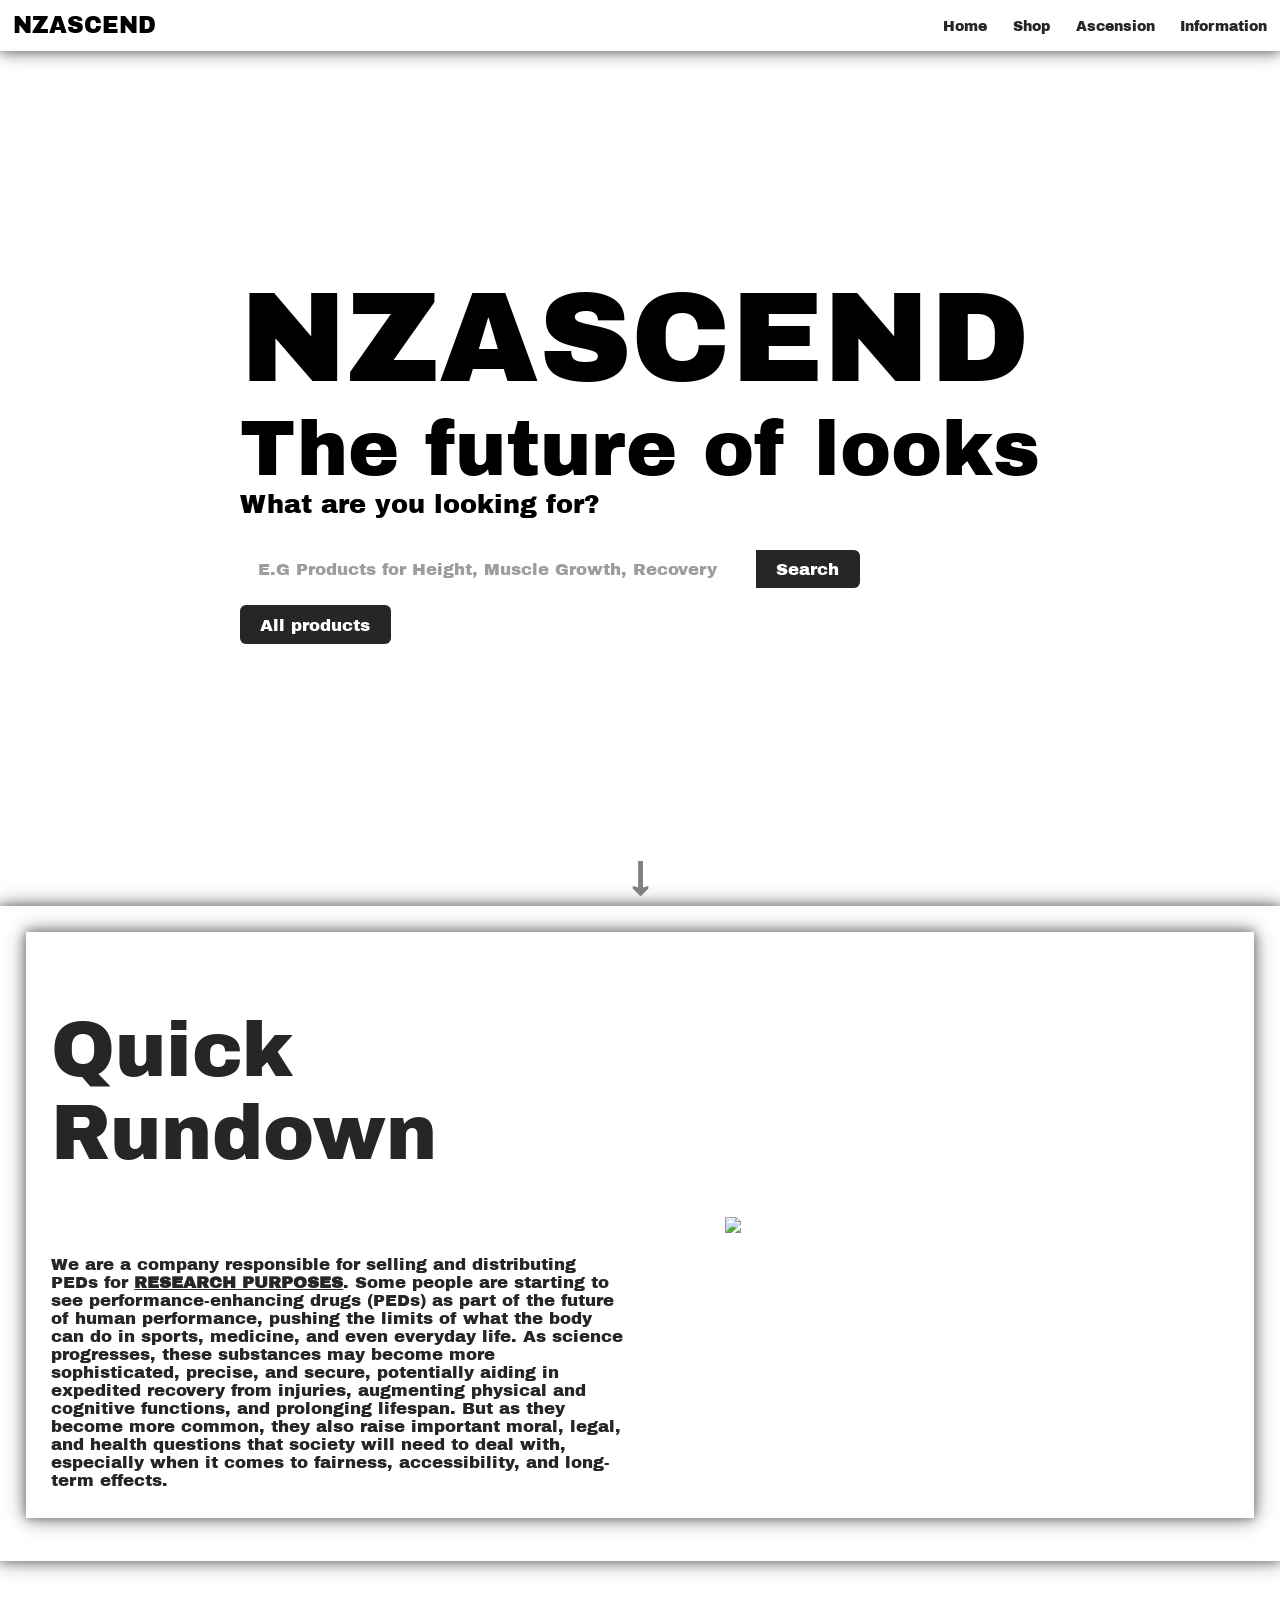
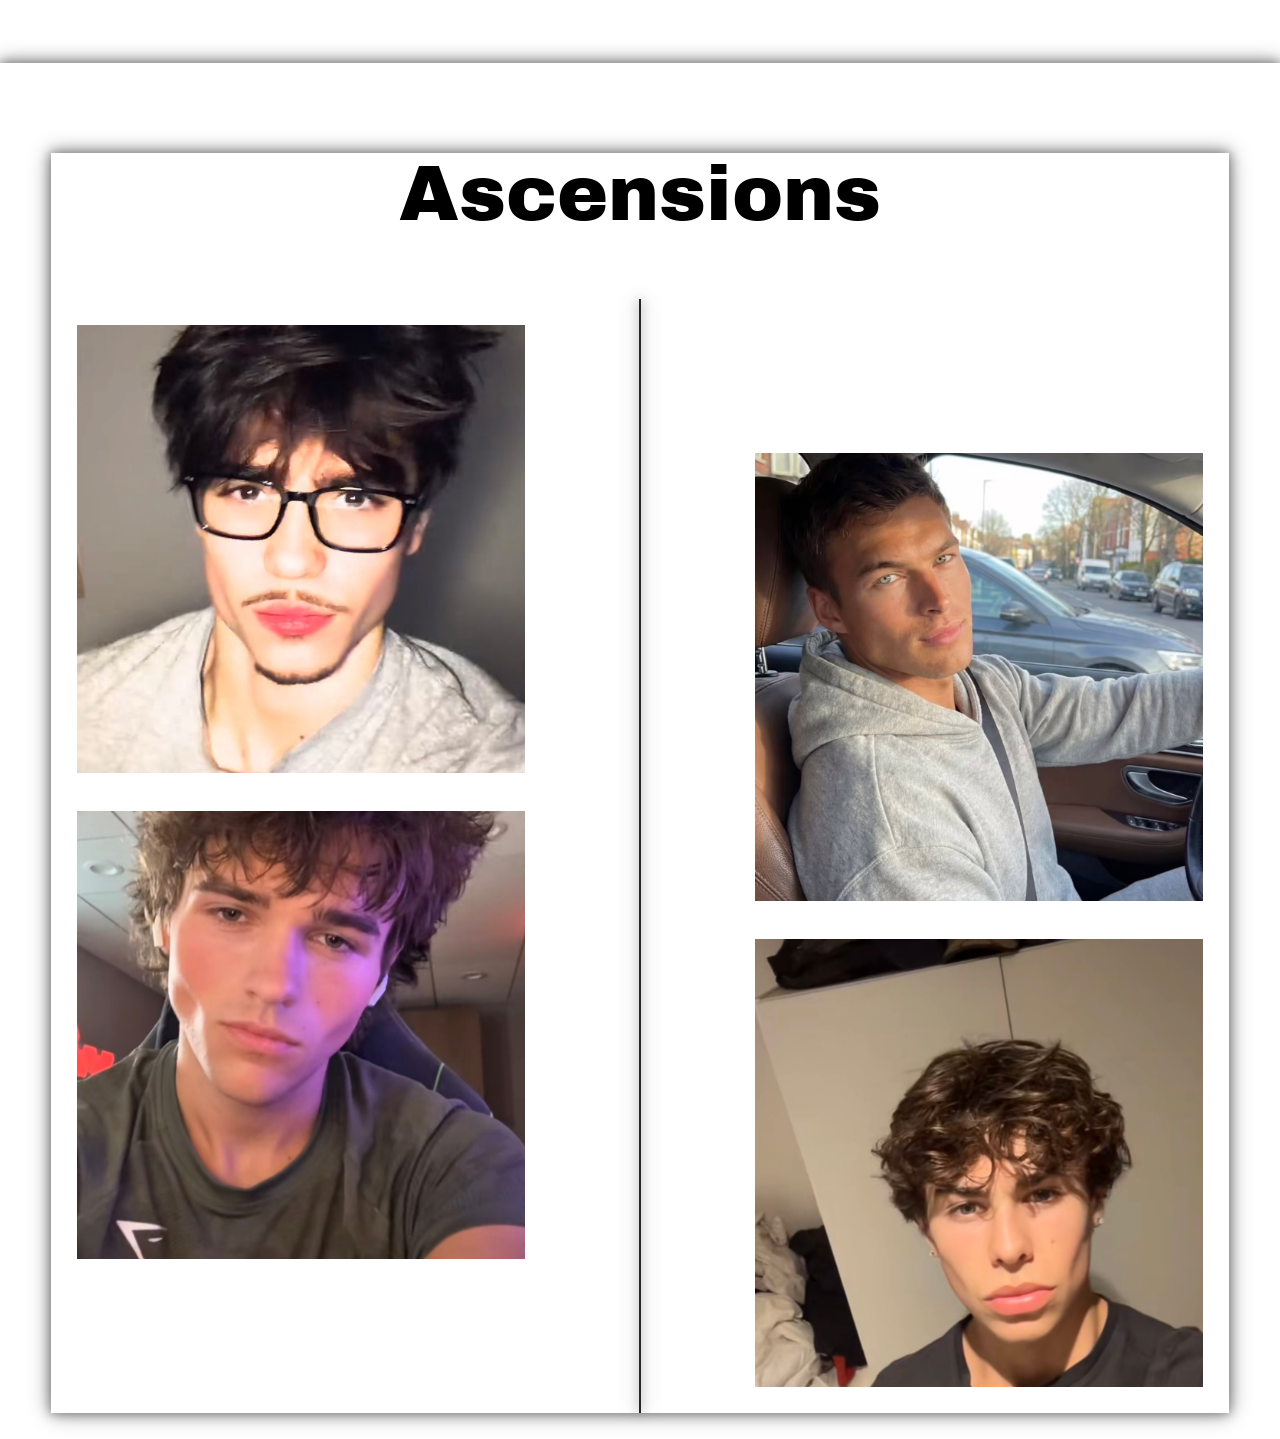
==== index.html @ 0f9550a5 "Update index.html" ====
<!DOCTYPE html>
<html>
<head>
<meta name="viewport" content="width=device-width, initial-scale=1.0">
<link rel="stylesheet" href="webstyle.css">
<link rel="preconnect" href="https://fonts.googleapis.com">
<link rel="preconnect" href="https://fonts.gstatic.com" crossorigin>
<link href="https://fonts.googleapis.com/css2?family=Archivo+Black&display=swap" rel="stylesheet">
<title>NZAscend</title>
</head>
<body>
<div id="progress-bar"></div>
<header>
  <div class="header-inner">
    <span class="header-logo"><a href="#top">NZASCEND</a></span>
    <button class="nav-toggle" onclick="document.querySelector('nav').classList.toggle('open')">☰</button>
    <nav>
      <li><a href="index.html">Home</a></li>
      <li><a href="shop.html">Shop</a></li>
      <li><a href="ascension.html">Ascension</a></li>
      <li><a href="information.html">Information</a></li>
    </nav>
  </div>
</header>

<div class="titlescreen">
  <div class="titlescreentext fade-in">
    <h1>NZASCEND</h1>
    <h2>The future of looks</h2>
    <h3>What are you looking for?</h3>
    <div class="searchbar-wrap">
      <input type="text" class="searchbar" placeholder="E.G Products for Height, Muscle Growth, Recovery">
      <button class="searchbtn">Search</button>
    </div>
    <br>
    <a href="shop.html"><button class="searchbtn" style="border-radius: 6px;">All products</button></a>
  </div>
  <a href="#about" class="scroll-arrow">↓</a>
</div>

<div class="section2" id="about">
  <div class="section2text reveal">
    <div class="section2left">
      <h2 class="reveal">Quick Rundown</h2>
      <div class="section2p">
        <p class="reveal">We are a company responsible for selling and distributing PEDs for <span style="font-weight: 800; text-decoration: underline;">RESEARCH PURPOSES</span>. Some people are starting to see performance-enhancing drugs (PEDs) as part of the future of human performance, pushing the limits of what the body can do in sports, medicine, and even everyday life. As science progresses, these substances may become more sophisticated, precise, and secure, potentially aiding in expedited recovery from injuries, augmenting physical and cognitive functions, and prolonging lifespan. But as they become more common, they also raise important moral, legal, and health questions that society will need to deal with, especially when it comes to fairness, accessibility, and long-term effects.</p>
      </div>
    </div>
    <div class="section2img reveal">
      <img src="ped1.jpg">
    </div>
  </div>
  <br>
</div>

<div class="titlescreen" style="min-height: 10vw;"></div>

<div class="section3">
  <div class="section3shadow">
    <h2 class="reveal" style="text-align: center;">Ascensions</h2>
    <div class="image-ladder">
      <div class="ladder-left">
        <div class="ladder-item reveal">
          <img src="person1.jpeg">
      
        </div>
        <div class="ladder-item reveal">
          <img src="person2.jpeg">
        </div>
      </div>
      <div class="ladder-divider"></div>
      <div class="ladder-right">
        <div class="ladder-item reveal" style="margin-top: 10vw;">
          <img src="person3.jpeg">
        </div>
        <div class="ladder-item reveal">
          <img src="person4.jpeg">
        </div>
      </div>
    </div>
  </div>
</div>

<script src="webjava.js"></script>
</body>
</html>
---- webstyle.css ----
* {
  font-family: "Archivo Black", sans-serif;
  font-weight: 400;
  font-style: normal;
  scroll-behavior: smooth;
}

body {
  margin: 0;
  padding: 0;
  padding-top: 4.5vw;
  height: 100%;
  overflow-x: hidden;
  max-width: 100%;
}

html::-webkit-scrollbar {
  display: none;
}

html {
  scrollbar-width: none;
  -ms-overflow-style: none;
  scroll-behavior: smooth;
}

#progress-bar {
  position: fixed;
  top: 0;
  right: 0;
  height: 0;
  width: 5px;
  background-color: #6C6C6C;
  z-index: 9999;
  box-shadow: 0 0 10px grey, 0 0 20px grey;
  transition: height 0.1s ease;
}

a {
  text-decoration: none;
  color: black;
  transition: opacity 0.2s;
}

a:hover {
  text-decoration: underline;
}

h1 { font-size: 10vw; }
h2 { font-size: 6vw; }
h3 { font-size: 2vw; }
p  { font-size: 1.3vw; }

.fade-in {
  animation: fadeInUp 1.2s ease both;
}

@keyframes fadeInUp {
  from { opacity: 0; transform: translateX(-40px); }
  to   { opacity: 1; transform: translateX(0); }
}

.reveal {
  opacity: 0;
  transform: translateX(-40px);
  transition: opacity 0.4s ease, transform 0.4s ease;
}

.reveal.visible {
  opacity: 1;
  transform: translateX(0);
}

.titlescreen {
  background-image: url(background1.jpg);
  background-size: 120%;
  background-position: center;
  background-attachment: fixed;
  min-height: 100vh;
  display: flex;
  align-items: center;
  justify-content: center;
  animation: subtleZoom 32s ease-in-out infinite alternate;
  position: relative;
  margin-top: -4vw;
}

@keyframes subtleZoom {
  0%   { background-size: 110%; background-position: 40% 40%; }
  50%  { background-size: 125%; background-position: 55% 50%; }
  100% { background-size: 115%; background-position: 50% 60%; }
}

.titlescreentext fade-in{
  text-align: left;
  line-height: 3vw;
  color: #262626;
}

.titlescreentext2 fade-in{
  text-align: center;
  line-height: 3vw;
  color: #262626;
}

.titlescreentext h1,
.titlescreentext h2,
.titlescreentext h3 {
  margin: 0;
}

.section2 {
  padding: 2vw;
  background-color: white;
  box-shadow: 0 0 10px grey, 0 0 20px grey;
  margin-bottom: 2vw;
}

.section2text {
  display: flex;
  align-items: stretch;
  color: #262626;
  padding: 1vw 2vw;
  gap: 2vw;
  box-shadow: 0 0 10px grey, 0 0 20px grey;
}

.section2left {
  flex: 1;
  display: flex;
  flex-direction: column;
  justify-content: flex-start;
}

.section2p { flex: 1; }

.section2img {
  flex: 1;
  display: flex;
  justify-content: center;
  align-items: center;
}

.section2img img {
  width: 75%;
  height: auto;
  object-fit: cover;
  transition: transform 0.4s ease;
}

.section2img img:hover {
  transform: scale(1.02);
}

header {
  background-color: white;
  padding: 1vw;
  width: 100%;
  position: fixed;
  top: 0;
  box-sizing: border-box;
  z-index: 100;
  box-shadow: 0 0 10px grey, 0 0 20px grey;
}

.header-inner {
  display: flex;
  justify-content: space-between;
  align-items: center;
}

.header-logo {
  font-size: 1.8vw;
  color: #262626;
}

nav {
  display: flex;
  gap: 2vw;
  list-style: none;
  margin: 0;
  padding: 0;
}

nav li a {
  font-size: 1.1vw;
  color: #262626;
  text-decoration: none;
  cursor: pointer;
  transition: opacity 0.2s;
}

nav li a:hover { opacity: 0.6; }

.nav-toggle {
  display: none;
  background: none;
  border: none;
  font-size: 6vw;
  cursor: pointer;
  font-family: "Archivo Black", sans-serif;
}

.scroll-arrow {
  position: absolute;
  bottom: 10px;
  left: 50%;
  transform: translateX(-50%);
  font-size: 3vw;
  color: grey;
  text-decoration: none;
  animation: bounce 2s infinite;
  cursor: pointer;
}

@keyframes bounce {
  0%, 20%, 50%, 80%, 100% { transform: translateX(-50%) translateY(0); }
  40%  { transform: translateX(-50%) translateY(-20px); }
  60%  { transform: translateX(-50%) translateY(-10px); }
}

.searchbar-wrap {
  display: flex;
  align-items: center;
  margin-top: 2.5vw;
}

.searchbar {
  font-family: "Archivo Black", sans-serif;
  font-size: 1.3vw;
  padding: 0.8vw 1.4vw;
  border: none;
  outline: none;
  background: rgba(255,255,255,0.35);
  backdrop-filter: blur(6px);
  color: #262626;
  width: 60%;
  border-radius: 6px 0 0 6px;
  transition: background 0.3s;
}

.searchbar:focus {
  background: rgba(255,255,255,0.55);
}

.searchbar::placeholder {
  color: rgba(38,38,38,0.45);
}

.searchbtn {
  font-family: "Archivo Black", sans-serif;
  font-size: 1.3vw;
  padding: 0.8vw 1.6vw;
  background: #262626;
  color: #fff;
  border: none;
  cursor: pointer;
  border-radius: 0 6px 6px 0;
  transition: background 0.2s, transform 0.1s;
}

.searchbtn:hover { background: #444; }
.searchbtn:active { transform: scale(0.97); }

.search-highlight {
  outline: 3px solid #262626;
  box-shadow: 0 0 20px rgba(0,0,0,0.4), 0 0 40px rgba(0,0,0,0.2);
  transform: scale(1.02);
  transition: transform 0.3s ease, box-shadow 0.3s ease;
}

.search-no-result {
  text-align: center;
  font-size: 1.5vw;
  color: #262626;
  padding: 2vw;
  opacity: 0.5;
}

.section3 {
  background-color: white;
  padding: 2vw 4vw;
  box-shadow: 0 0 10px grey, 0 0 20px grey;
}

.section3shadow {
  box-shadow: 0 0 10px grey, 0 0 20px grey;
}

.image-ladder {
  display: flex;
  gap: 0;
}

.ladder-left, .ladder-right {
  flex: 1;
  display: flex;
  flex-direction: column;
  gap: 3vw;
  padding: 2vw;
}

.ladder-right { align-items: flex-end; }

.ladder-divider {
  width: 2px;
  background-color: #262626;
  align-self: stretch;
  box-shadow: 0 0 10px grey, 0 0 20px grey;
}

.ladder-item {
  display: flex;
  flex-direction: column;
}

.ladder-item img {
  width: 35vw;
  height: 35vw;
  object-fit: cover;
  transition: transform 0.4s ease;
}

.ladder-item img:hover {
  transform: scale(1.02);
}

.ladder-item p {
  font-size: 1.1vw;
  color: #262626;
  margin: 0.5vw 0 0 0;
  text-align: center;
}

.shop-grid {
  display: grid;
  grid-template-columns: repeat(3, 1fr);
  gap: 2vw;
  padding: 2vw 0;

}

.shop-item {
  display: flex;
  flex-direction: column;
  box-shadow: 0 0 10px grey, 0 0 20px grey;
  background: white;
}

.shop-item img {
  width: 100%;
  height: 15vw;
  object-fit: cover;
  transition: transform 0.4s ease;
}

.shop-item img:hover {
  transform: scale(1.02);
}

.shop-info {
  padding: 1vw;
  display: flex;
  flex-direction: column;
  flex: 1;
}

.shop-info h3 {
  margin: 0 0 0.5vw 0;
  font-size: 1.5vw;
}

.shop-info p {
  margin: 0;
  font-size: 1vw;
  flex: 1;
}

.shop-bottom {
  display: flex;
  justify-content: space-between;
  align-items: center;
  margin-top: 1vw;
}

.shop-price {
  font-size: 1.5vw;
  color: #262626;
}

.shop-shadow {
	box-shadow: 0 0 10px grey, 0 0 20px grey;
	padding: 2vw 2vw;
}
.asc-photo-section {
  background: white;
  padding: 4vw;
  box-shadow: 0 0 10px grey, 0 0 20px grey;
}

.asc-section-label {
  display: flex;
  align-items: center;
  gap: 1.5vw;
  margin-bottom: 3vw;
}

.asc-label-line {
  flex: 1;
  height: 2px;
  background: #262626;
}

.asc-label-text {
  font-size: 1.5vw;
  color: #262626;
  white-space: nowrap;
  letter-spacing: 0.3vw;
}

.photo-grid {
  display: grid;
  grid-template-columns: repeat(3, 1fr);
  grid-auto-rows: 20vw;
  gap: 1.5vw;
}

.photo-item {
  position: relative;
  overflow: hidden;
  box-shadow: 0 0 10px grey, 0 0 20px grey;
}

.photo-item.tall { grid-row: span 2; }
.photo-item.wide { grid-column: span 2; }

.photo-item img {
  width: 100%;
  height: 100%;
  object-fit: cover;
  display: block;
  transition: transform 0.5s ease;
}

.photo-item:hover img { transform: scale(1.05); }

.photo-caption {
  position: absolute;
  bottom: 0;
  left: 0;
  right: 0;
  background: rgba(38, 38, 38, 0.75);
  color: white;
  font-size: 1vw;
  padding: 0.8vw 1vw;
  transform: translateY(100%);
  transition: transform 0.3s ease;
}

.photo-item:hover .photo-caption { transform: translateY(0); }

.asc-divider {
  height: 2px;
  background: #262626;
  margin: 0 4vw;
  box-shadow: 0 0 10px grey, 0 0 20px grey;
}

.asc-video-section {
  background: white;
  padding: 4vw;
  box-shadow: 0 0 10px grey, 0 0 20px grey;
}

.video-featured { margin-bottom: 2vw; }

.video-item-featured {
  position: relative;
  box-shadow: 0 0 10px grey, 0 0 20px grey;
}

.video-item-featured video,
.video-item-featured iframe {
  width: 100%;
  height: 35vw;
  display: block;
  object-fit: cover;
}

.video-caption-featured {
  background: #262626;
  color: white;
  font-size: 1.2vw;
  padding: 1vw 1.5vw;
}

.video-grid {
  display: grid;
  grid-template-columns: repeat(3, 1fr);
  gap: 1.5vw;
}

.video-item {
  position: relative;
  box-shadow: 0 0 10px grey, 0 0 20px grey;
}

.video-item video,
.video-item iframe {
  width: 100%;
  height: 15vw;
  display: block;
  object-fit: cover;
}

.video-caption {
  background: #262626;
  color: white;
  font-size: 1vw;
  padding: 0.6vw 1vw;
}

.shop-nav {
  background: white;
  display: flex;
  justify-content: center;
  align-items: center;
  gap: 3vw;
  padding: 1vw 0;
  box-shadow: 0 0 10px grey, 0 0 20px grey;
  top: 4.5vw;
  z-index: 99;
}

.shop-nav-link {
  font-size: 1.5vw;
  color: #262626;
  text-decoration: none;
  letter-spacing: 0.2vw;
  transition: opacity 0.2s;
}

.shop-nav-link:hover {
  opacity: 0.5;
  text-decoration: none;
}

.shop-nav-divider {
  width: 2px;
  height: 1.5vw;
  background: #262626;
}



@media (max-width: 768px) {
  body { padding-top: 14vw; }

  h1 { font-size: 13vw; }
  h2 { font-size: 10vw; }
  h3 { font-size: 4.5vw; }
  p  { font-size: 3.5vw; }
  
  .shop-nav { top: 14vw; padding: 3vw 0; gap: 6vw; }
  .shop-nav-link { font-size: 4vw; }
  .shop-nav-divider { height: 4vw; }
  .header-logo { font-size: 5vw; }
  .nav-toggle { display: block; }
  .search-no-result { font-size: 4vw; }

  nav {
    display: none;
    flex-direction: column;
    position: absolute;
    top: 100%;
    left: 0;
    width: 100%;
    background: white;
    padding: 3vw 5vw;
    box-shadow: 0 4px 10px rgba(0,0,0,0.1);
    gap: 4vw;
    box-sizing: border-box;
  }

  nav.open { display: flex; }
  nav li a { font-size: 4vw; }

  .titlescreentext { line-height: 16vw; padding: 0 5vw; }
  .titlescreen {
    background-attachment: scroll;
    background-size: cover;
    animation: none;
    min-height: 60vw;
    padding: 0 5vw;
  }

  .searchbar { font-size: 3.5vw; padding: 2vw 3vw; width: 65%; }
  .searchbtn { font-size: 3.5vw; padding: 2vw 3vw; }
  .scroll-arrow { font-size: 8vw; }

  .section2text {
    flex-direction: column;
    padding: 3vw;
  }

  .section2img img {
    width: 100%;
    height: auto;
    margin-top: 4vw;
  }

  .image-ladder { flex-direction: column; }

  .ladder-divider {
    width: 100%;
    height: 2px;
    align-self: auto;
  }

  .ladder-left, .ladder-right {
    align-items: center;
    padding: 4vw 2vw;
  }

  .ladder-item img {
    width: 85vw;
    height: 55vw;
  }

  .ladder-item p { font-size: 3.5vw; }
  .ladder-item[style] { margin-top: 0 !important; }

  .shop-grid {
    grid-template-columns: repeat(2, 1fr);
    gap: 4vw;
    padding: 4vw 0;
  }

  .shop-item img { height: 35vw; }
  .shop-info h3 { font-size: 3.5vw; }
  .shop-info p  { font-size: 2.5vw; }
  .shop-price   { font-size: 3.5vw; }
  
  .asc-label-text { font-size: 4vw; letter-spacing: 0.5vw; }

  .photo-grid {
    grid-template-columns: repeat(2, 1fr);
    grid-auto-rows: 40vw;
  }

  .photo-item.wide { grid-column: span 2; }
  .photo-caption { font-size: 2.5vw; padding: 2vw; transform: translateY(0); }

  .video-item-featured video,
  .video-item-featured iframe { height: 55vw; }

  .video-grid { grid-template-columns: 1fr; }

  .video-item video,
  .video-item iframe { height: 50vw; }

  .video-caption-featured { font-size: 3vw; }
  .video-caption { font-size: 2.5vw; }
}
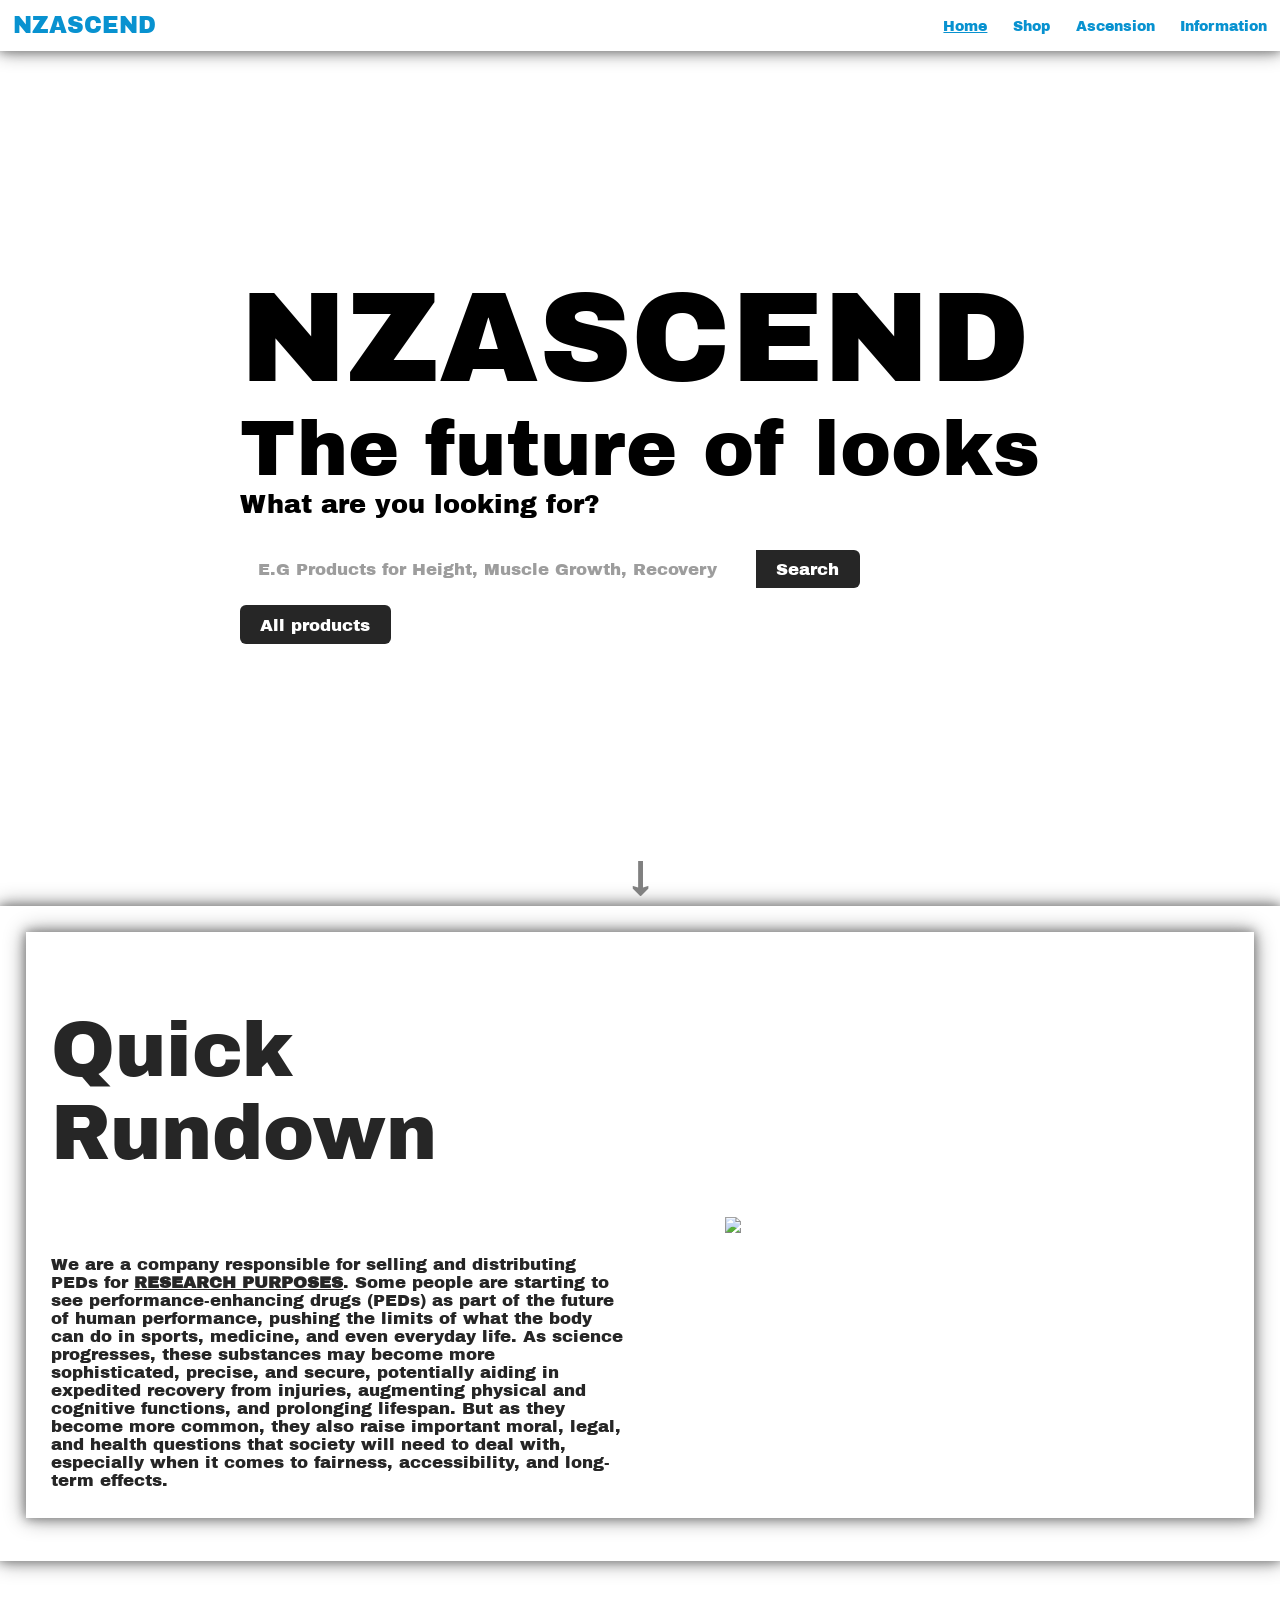
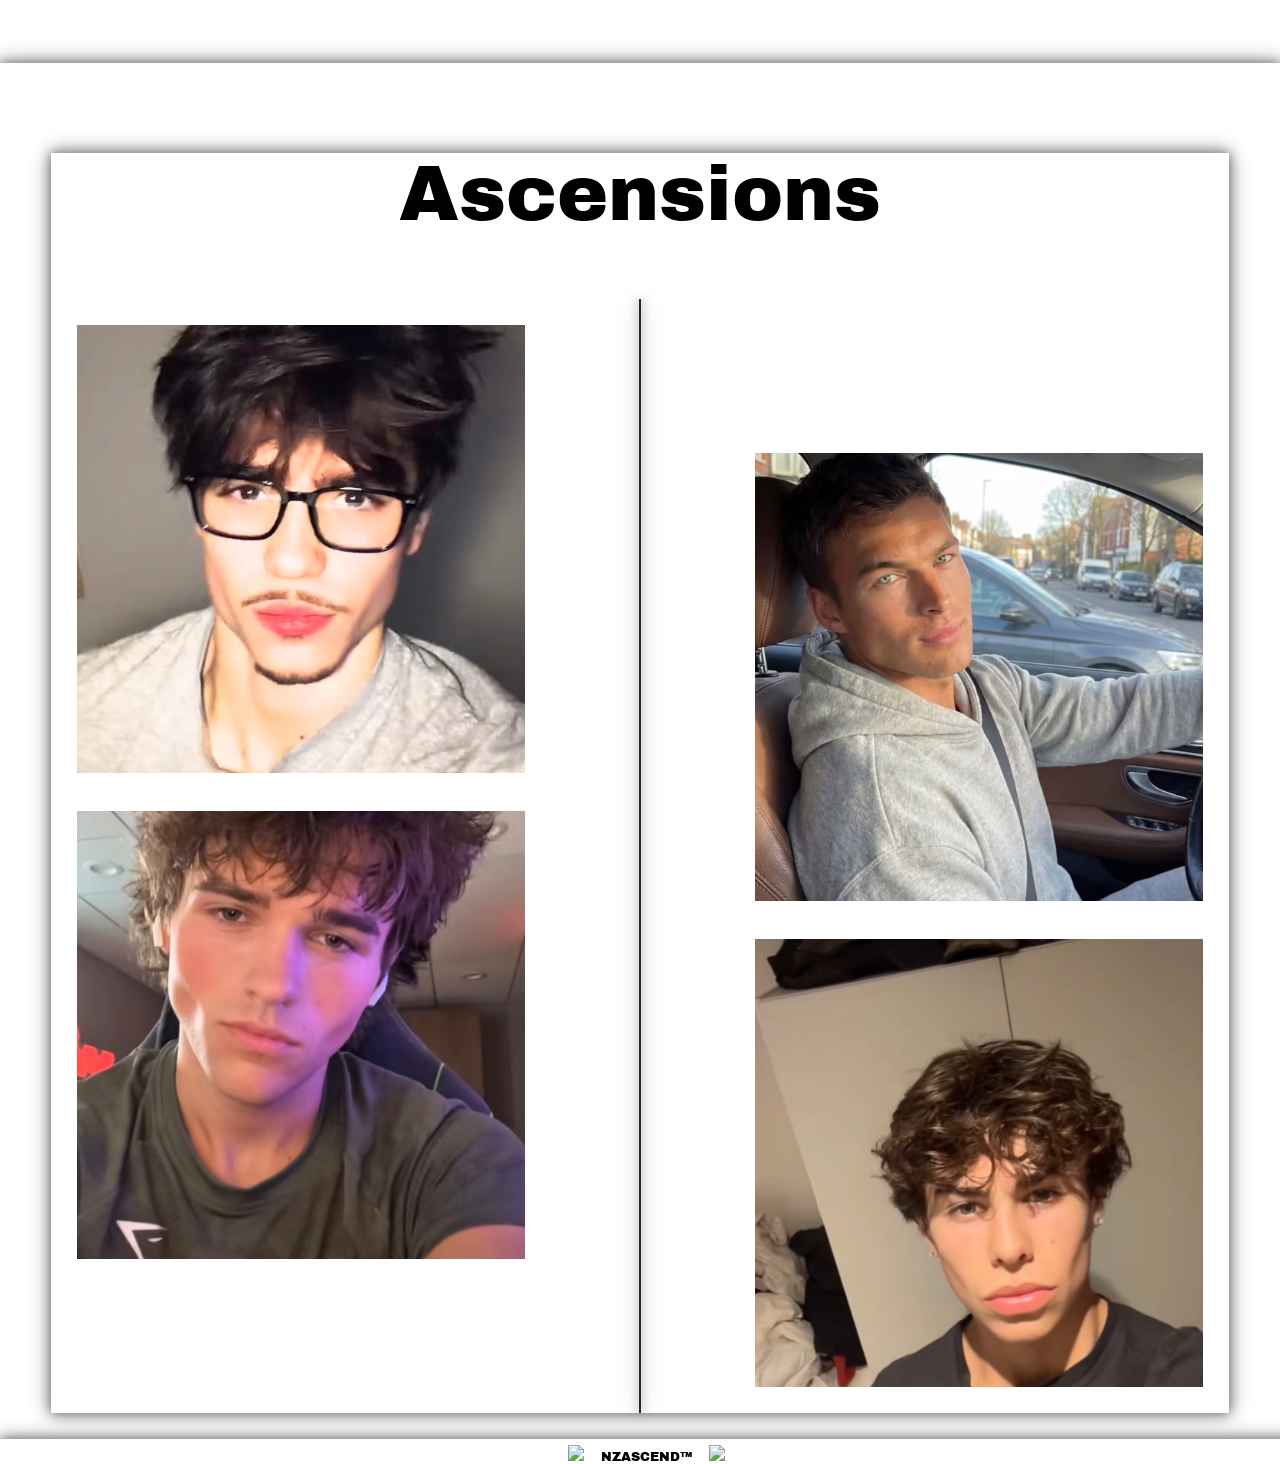
==== commit 32bc76e4: "Update index.html" ====
--- a/index.html
+++ b/index.html
@@ -15,7 +15,7 @@
     <span class="header-logo"><a href="#top">NZASCEND</a></span>
     <button class="nav-toggle" onclick="document.querySelector('nav').classList.toggle('open')">☰</button>
     <nav>
-      <li><a href="index.html">Home</a></li>
+      <li style="text-decoration: underline #0892d0;"><a href="index.html">Home</a></li>
       <li><a href="shop.html">Shop</a></li>
       <li><a href="ascension.html">Ascension</a></li>
       <li><a href="information.html">Information</a></li>
@@ -65,22 +65,27 @@
       
         </div>
         <div class="ladder-item reveal">
-          <img src="person2.jpeg">
+          <img src="person2.jpeg">
         </div>
       </div>
       <div class="ladder-divider"></div>
       <div class="ladder-right">
         <div class="ladder-item reveal" style="margin-top: 10vw;">
-          <img src="person3.jpeg">
+          <img src="person3.jpeg">
         </div>
         <div class="ladder-item reveal">
-          <img src="person4.jpeg">
+          <img src="person4.jpeg">
         </div>
       </div>
     </div>
   </div>
 </div>
 
+<footer>
+ <div class="footertext">
+  <img src="instagram.webp"> NZASCEND™ <img src="tiktok.png"> 
+ </div>
+</footer>
 <script src="webjava.js"></script>
 </body>
 </html>
--- a/webstyle.css
+++ b/webstyle.css
@@ -10,8 +10,7 @@
   padding: 0;
   padding-top: 4.5vw;
   height: 100%;
-  overflow-x: hidden;
-  max-width: 100%;
+  overflow-x: hidden;
 }
 
 html::-webkit-scrollbar {
@@ -30,7 +29,7 @@
   right: 0;
   height: 0;
   width: 5px;
-  background-color: #6C6C6C;
+  background-color: #0892d0;
   z-index: 9999;
   box-shadow: 0 0 10px grey, 0 0 20px grey;
   transition: height 0.1s ease;
@@ -38,12 +37,12 @@
 
 a {
   text-decoration: none;
-  color: black;
+  color: #0892d0;
   transition: opacity 0.2s;
 }
 
 a:hover {
-  text-decoration: underline;
+  text-decoration: underline #0892d0;
 }
 
 h1 { font-size: 10vw; }
@@ -174,6 +173,26 @@
   color: #262626;
 }
 
+footer {
+	width: 100%;
+	background-color: white;
+	padding: 0.5vw;
+	box-shadow: 0 0 10px grey, 0 0 20px grey;
+	text-align: left;
+	align-items: center;
+	word-spacing: 1vw;
+}
+
+.footertext {
+	font-size: 1vw;
+	text-align: center;
+	height: 1vw;
+}
+
+footer img {
+	height: 1vw;
+}
+
 nav {
   display: flex;
   gap: 2vw;
@@ -184,7 +203,6 @@
 
 nav li a {
   font-size: 1.1vw;
-  color: #262626;
   text-decoration: none;
   cursor: pointer;
   transition: opacity 0.2s;
@@ -385,7 +403,7 @@
 
 .shop-price {
   font-size: 1.5vw;
-  color: #262626;
+  color: #0892d0;
 }
 
 .shop-shadow {
@@ -556,9 +574,9 @@
 @media (max-width: 768px) {
   body { padding-top: 14vw; }
 
-  h1 { font-size: 13vw; }
+  h1 { font-size: 16vw; }
   h2 { font-size: 10vw; }
-  h3 { font-size: 4.5vw; }
+  h3 { font-size: 4.5vw; }	
   p  { font-size: 3.5vw; }
   
   .shop-nav { top: 14vw; padding: 3vw 0; gap: 6vw; }
@@ -585,13 +603,11 @@
   nav.open { display: flex; }
   nav li a { font-size: 4vw; }
 
-  .titlescreentext { line-height: 16vw; padding: 0 5vw; }
+  .titlescreentext { line-height: 8vw; padding: 0 5vw; }
   .titlescreen {
     background-attachment: scroll;
     background-size: cover;
-    animation: none;
-    min-height: 60vw;
-    padding: 0 5vw;
+    animation: none;
   }
 
   .searchbar { font-size: 3.5vw; padding: 2vw 3vw; width: 65%; }
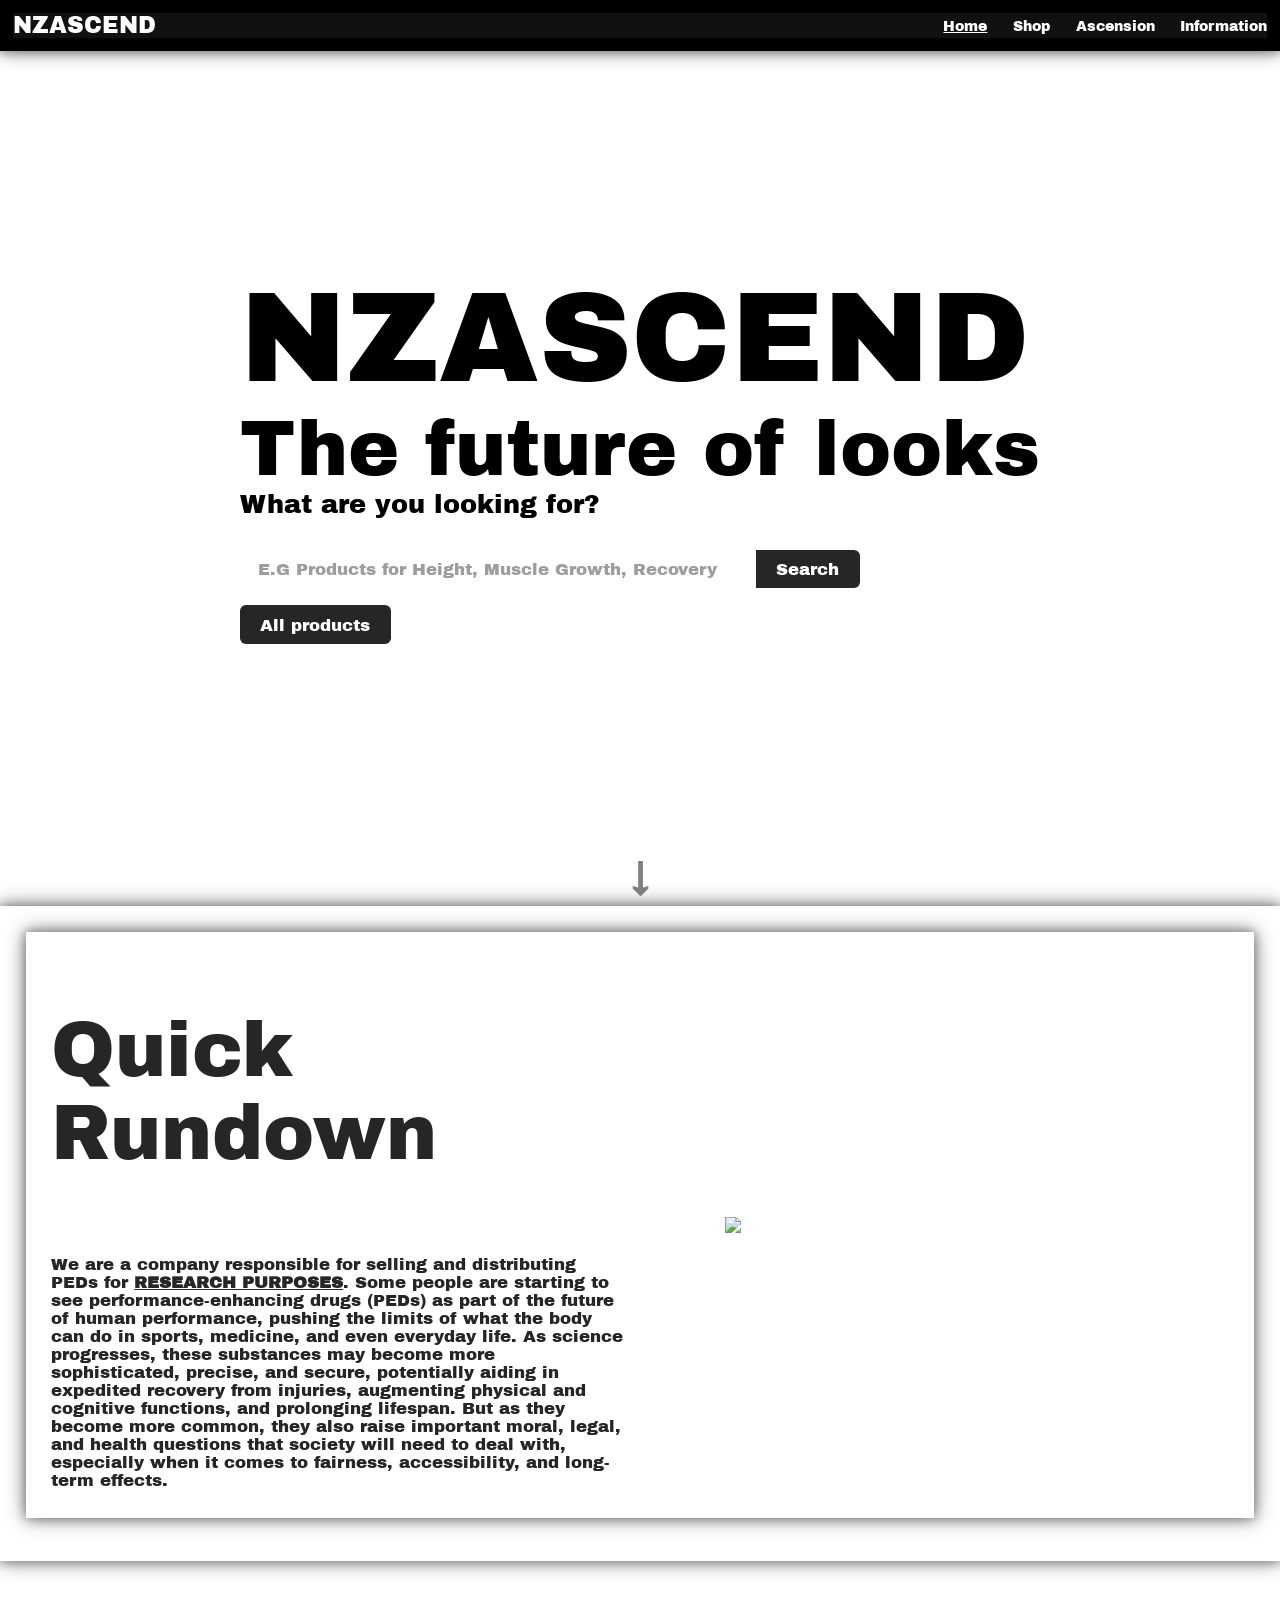
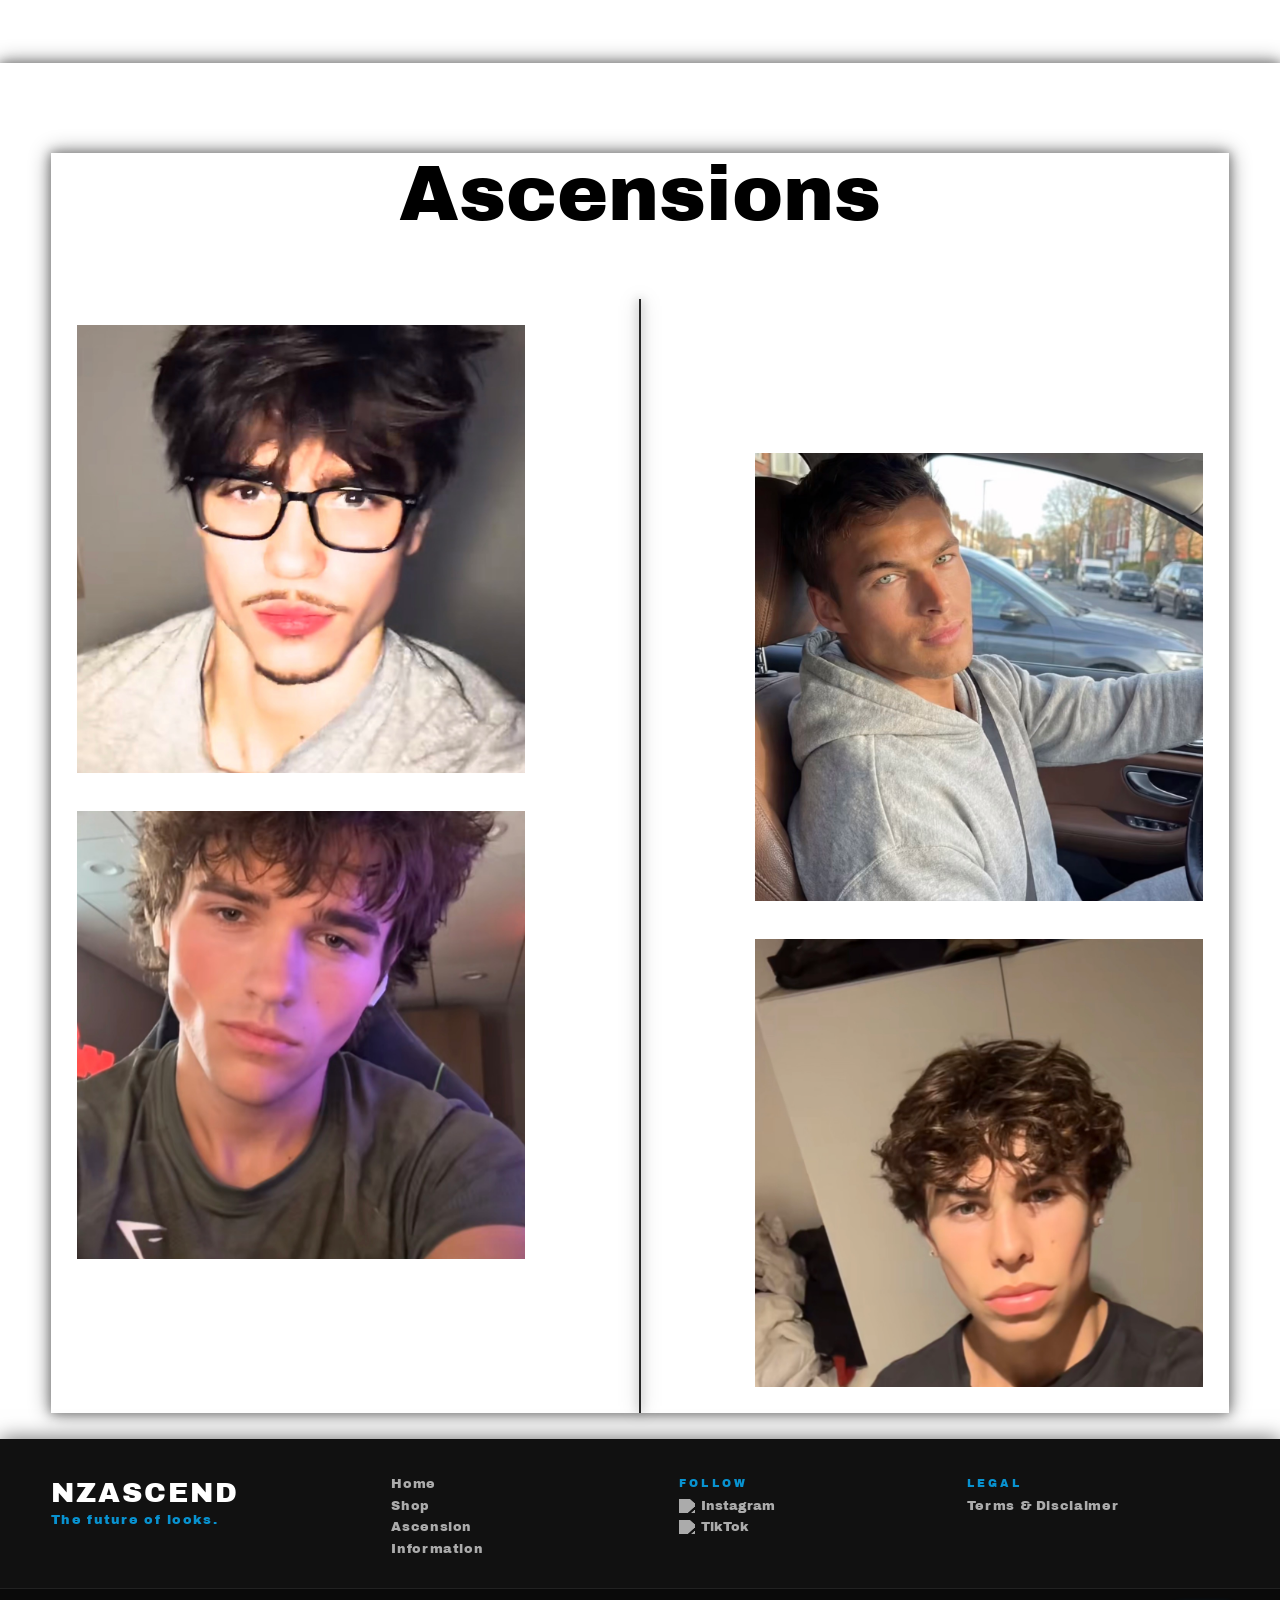
==== commit f5fe4df2: "Update index.html" ====
--- a/index.html
+++ b/index.html
@@ -12,10 +12,10 @@
 <div id="progress-bar"></div>
 <header>
   <div class="header-inner">
-    <span class="header-logo"><a href="#top">NZASCEND</a></span>
+    <span class="header-logo"><a href="#top" style="color: white;">NZASCEND</a></span>
     <button class="nav-toggle" onclick="document.querySelector('nav').classList.toggle('open')">☰</button>
     <nav>
-      <li style="text-decoration: underline #0892d0;"><a href="index.html">Home</a></li>
+      <li style="text-decoration: underline white;"><a href="index.html">Home</a></li>
       <li><a href="shop.html">Shop</a></li>
       <li><a href="ascension.html">Ascension</a></li>
       <li><a href="information.html">Information</a></li>
@@ -82,9 +82,35 @@
 </div>
 
 <footer>
- <div class="footertext">
-  <img src="instagram.webp"> NZASCEND™ <img src="tiktok.png"> 
- </div>
+  <div class="footer-inner">
+    <div class="footer-top">
+      <div class="footer-brand">
+        <span class="footer-logo">NZASCEND</span>
+        <p class="footer-tagline">The future of looks.</p>
+      </div>
+      <div class="footer-links">
+        <a href="index.html">Home</a>
+        <a href="shop.html">Shop</a>
+        <a href="ascension.html">Ascension</a>
+        <a href="information.html">Information</a>
+      </div>
+      <div class="footer-social">
+        <span class="footer-social-label">Follow</span>
+        <div class="footer-social-icons">
+          <a href="#" class="footer-icon"><img src="instagram.webp"> Instagram</a>
+          <a href="#" class="footer-icon"><img src="tiktok.png"> TikTok</a>
+        </div>
+      </div>
+	    <div class="footer-legal">
+  <span class="footer-social-label">Legal</span>
+  <a href="legal.html" class="footer-links-item">Terms & Disclaimer</a>
+</div>
+    </div>
+    <div class="footer-bar">
+      <span class="footer-copy">© 2025 NZASCEND™ — For research purposes only.</span>
+      <span class="footer-accent-line"></span>
+    </div>
+  </div>
 </footer>
 <script src="webjava.js"></script>
 </body>
--- a/webstyle.css
+++ b/webstyle.css
@@ -37,12 +37,11 @@
 
 a {
   text-decoration: none;
+  transition: opacity 0.2s;
+}
+
+a:hover {
   color: #0892d0;
-  transition: opacity 0.2s;
-}
-
-a:hover {
-  text-decoration: underline #0892d0;
 }
 
 h1 { font-size: 10vw; }
@@ -90,13 +89,13 @@
   100% { background-size: 115%; background-position: 50% 60%; }
 }
 
-.titlescreentext fade-in{
+.titlescreentext fade-in {
   text-align: left;
   line-height: 3vw;
   color: #262626;
 }
 
-.titlescreentext2 fade-in{
+.titlescreentext2 fade-in {
   text-align: center;
   line-height: 3vw;
   color: #262626;
@@ -151,8 +150,47 @@
   transform: scale(1.02);
 }
 
+.section4 {
+  padding: 0.5vw;
+  background-color: white;
+  box-shadow: 0 0 10px grey, 0 0 20px grey;
+  margin: 1vw;
+  align-items: center;
+}
+
+.section4-heading {
+  display: flex;
+  align-items: center;
+  gap: 2vw;
+  padding: 1vw;
+}
+
+.section4-heading h2 {
+  margin: 0;
+  flex: 1;
+  text-align: left;
+}
+
+.section4-img {
+  flex: 0 0 60%;
+  overflow: hidden;
+  box-shadow: 0 0 10px grey, 0 0 20px grey;
+}
+
+.section4-img img {
+  width: 100%;
+  height: 20vw;
+  object-fit: cover;
+  display: block;
+  transition: transform 0.4s ease;
+}
+
+.section4-img img:hover {
+  transform: scale(1.02);
+}
+
 header {
-  background-color: white;
+  background-color: black;
   padding: 1vw;
   width: 100%;
   position: fixed;
@@ -166,31 +204,11 @@
   display: flex;
   justify-content: space-between;
   align-items: center;
+  background-color: #111111;
 }
 
 .header-logo {
   font-size: 1.8vw;
-  color: #262626;
-}
-
-footer {
-	width: 100%;
-	background-color: white;
-	padding: 0.5vw;
-	box-shadow: 0 0 10px grey, 0 0 20px grey;
-	text-align: left;
-	align-items: center;
-	word-spacing: 1vw;
-}
-
-.footertext {
-	font-size: 1vw;
-	text-align: center;
-	height: 1vw;
-}
-
-footer img {
-	height: 1vw;
 }
 
 nav {
@@ -206,9 +224,13 @@
   text-decoration: none;
   cursor: pointer;
   transition: opacity 0.2s;
-}
-
-nav li a:hover { opacity: 0.6; }
+  color: white;
+}
+
+nav li a:hover {
+  opacity: 0.6;
+  color: #0892d0;
+}
 
 .nav-toggle {
   display: none;
@@ -217,6 +239,9 @@
   font-size: 6vw;
   cursor: pointer;
   font-family: "Archivo Black", sans-serif;
+  color: white;
+  padding: 0;
+  line-height: 1;
 }
 
 .scroll-arrow {
@@ -303,6 +328,7 @@
 
 .section3shadow {
   box-shadow: 0 0 10px grey, 0 0 20px grey;
+  background-color: white;
 }
 
 .image-ladder {
@@ -355,7 +381,6 @@
   grid-template-columns: repeat(3, 1fr);
   gap: 2vw;
   padding: 2vw 0;
-
 }
 
 .shop-item {
@@ -407,9 +432,11 @@
 }
 
 .shop-shadow {
-	box-shadow: 0 0 10px grey, 0 0 20px grey;
-	padding: 2vw 2vw;
-}
+  box-shadow: 0 0 10px grey, 0 0 20px grey;
+  padding: 2vw 2vw;
+  background-color: white;
+}
+
 .asc-photo-section {
   background: white;
   padding: 4vw;
@@ -569,45 +596,223 @@
   background: #262626;
 }
 
-
+footer {
+  width: 100%;
+  background-color: #111111;
+  padding: 0;
+  box-shadow: 0 0 20px rgba(0,0,0,0.6);
+  word-spacing: normal;
+}
+
+.footer-inner {
+  max-width: 100%;
+}
+
+.footer-top {
+  display: flex;
+  justify-content: space-between;
+  align-items: flex-start;
+  padding: 3vw 4vw 2.5vw 4vw;
+  gap: 2vw;
+  border-bottom: 1px solid #222;
+}
+
+.footer-brand {
+  flex: 1.2;
+}
+
+.footer-logo {
+  font-family: "Archivo Black", sans-serif;
+  font-size: 2.2vw;
+  color: white;
+  letter-spacing: 0.15vw;
+}
+
+.footer-tagline {
+  font-size: 1vw;
+  color: #0892d0;
+  margin: 0.4vw 0 0 0;
+  letter-spacing: 0.1vw;
+}
+
+.footer-links {
+  flex: 1;
+  display: flex;
+  flex-direction: column;
+  gap: 0.6vw;
+}
+
+.footer-links a {
+  font-size: 1vw;
+  color: rgba(255,255,255,0.65);
+  text-decoration: none;
+  transition: color 0.2s;
+  letter-spacing: 0.05vw;
+}
+
+.footer-links a:hover {
+  color: #0892d0;
+  text-decoration: none;
+}
+
+.footer-social {
+  flex: 1;
+  display: flex;
+  flex-direction: column;
+  gap: 0.8vw;
+}
+
+.footer-social-label {
+  font-size: 0.85vw;
+  color: #0892d0;
+  letter-spacing: 0.25vw;
+  text-transform: uppercase;
+}
+
+.footer-social-icons {
+  display: flex;
+  flex-direction: column;
+  gap: 0.5vw;
+}
+
+.footer-icon {
+  display: flex;
+  align-items: center;
+  gap: 0.5vw;
+  font-size: 1vw;
+  color: rgba(255,255,255,0.65);
+  text-decoration: none;
+  transition: color 0.2s;
+}
+
+.footer-icon:hover {
+  color: white;
+  text-decoration: none;
+}
+
+.footer-icon img {
+  height: 1.1vw;
+  width: auto;
+  filter: brightness(0) invert(1);
+  opacity: 0.65;
+}
+
+.footer-icon:hover img {
+  opacity: 1;
+}
+
+.footer-bar {
+  display: flex;
+  align-items: center;
+  justify-content: space-between;
+  padding: 1vw 4vw;
+  background-color: #0a0a0a;
+}
+
+.footer-copy {
+  font-size: 0.85vw;
+  color: rgba(255,255,255,0.35);
+  letter-spacing: 0.05vw;
+}
+
+.footer-accent-line {
+  width: 4vw;
+  height: 2px;
+  background-color: #0892d0;
+  box-shadow: 0 0 8px #0892d0;
+}
+
+.footer-legal {
+  flex: 1;
+  display: flex;
+  flex-direction: column;
+  gap: 0.8vw;
+}
+
+.footer-links-item {
+  font-size: 1vw;
+  color: rgba(255,255,255,0.65);
+  text-decoration: none;
+  transition: color 0.2s;
+  letter-spacing: 0.05vw;
+}
+
+.footer-links-item:hover {
+  color: #0892d0;
+  text-decoration: none;
+}
 
 @media (max-width: 768px) {
   body { padding-top: 14vw; }
 
   h1 { font-size: 16vw; }
   h2 { font-size: 10vw; }
-  h3 { font-size: 4.5vw; }	
+  h3 { font-size: 4.5vw; }
   p  { font-size: 3.5vw; }
-  
+
   .shop-nav { top: 14vw; padding: 3vw 0; gap: 6vw; }
   .shop-nav-link { font-size: 4vw; }
   .shop-nav-divider { height: 4vw; }
   .header-logo { font-size: 5vw; }
-  .nav-toggle { display: block; }
   .search-no-result { font-size: 4vw; }
 
-  nav {
-    display: none;
-    flex-direction: column;
-    position: absolute;
-    top: 100%;
-    left: 0;
-    width: 100%;
-    background: white;
-    padding: 3vw 5vw;
-    box-shadow: 0 4px 10px rgba(0,0,0,0.1);
-    gap: 4vw;
-    box-sizing: border-box;
-  }
+header {
+  position: fixed;
+  top: 0;
+  left: 0;
+  right: 0;
+  width: 100%;
+  box-sizing: border-box;
+  padding: 2vw 3vw;
+  overflow: visible;
+}
+
+.header-inner {
+  padding: 0;
+  width: 100%;
+  box-sizing: border-box;
+}
+
+nav {
+  display: none;
+  flex-direction: column;
+  position: fixed;
+  top: 14vw;
+  left: 0;
+  width: 100%;
+  background: white;
+  padding: 3vw 5vw;
+  box-shadow: 0 4px 10px rgba(0,0,0,0.1);
+  gap: 4vw;
+  box-sizing: border-box;
+  z-index: 101;
+}
+
+nav li a { 
+  font-size: 4vw;
+  color: #262626;
+}
+
+.nav-toggle {
+  display: block;
+  color: white;
+  font-size: 7vw;
+  position: fixed;
+  right: 3vw;
+  top: 2.5vw;
+  z-index: 200;
+  margin-right: 3vw;
+}
 
   nav.open { display: flex; }
-  nav li a { font-size: 4vw; }
-
-  .titlescreentext { line-height: 8vw; padding: 0 5vw; }
+  nav li a { font-size: 4vw; color: #262626;}
+
+  .titlescreentext { padding: 0 5vw; }
   .titlescreen {
     background-attachment: scroll;
     background-size: cover;
     animation: none;
+    min-height: 40vw;
   }
 
   .searchbar { font-size: 3.5vw; padding: 2vw 3vw; width: 65%; }
@@ -656,7 +861,7 @@
   .shop-info h3 { font-size: 3.5vw; }
   .shop-info p  { font-size: 2.5vw; }
   .shop-price   { font-size: 3.5vw; }
-  
+
   .asc-label-text { font-size: 4vw; letter-spacing: 0.5vw; }
 
   .photo-grid {
@@ -677,4 +882,39 @@
 
   .video-caption-featured { font-size: 3vw; }
   .video-caption { font-size: 2.5vw; }
-}
+
+  .footer-top {
+    flex-direction: column;
+    padding: 6vw 5vw;
+    gap: 5vw;
+  }
+
+  .footer-logo { font-size: 6vw; }
+  .footer-tagline { font-size: 3vw; }
+  .footer-links a { font-size: 3.5vw; }
+  .footer-social-label { font-size: 2.5vw; }
+  .footer-icon { font-size: 3.5vw; }
+  .footer-icon img { height: 3.5vw; }
+  .footer-copy { font-size: 2.5vw; }
+  .footer-bar { padding: 3vw 5vw; }
+  .footer-accent-line { width: 10vw; }
+  .footer-links-item { font-size: 3.5vw; }
+
+  .section4-heading {
+    flex-direction: column-reverse;
+    gap: 4vw;
+  }
+
+  .section4-heading h2 {
+    text-align: left;
+  }
+
+  .section4-img {
+    flex: unset;
+    width: 100%;
+  }
+
+  .section4-img img {
+    height: 50vw;
+  }
+}
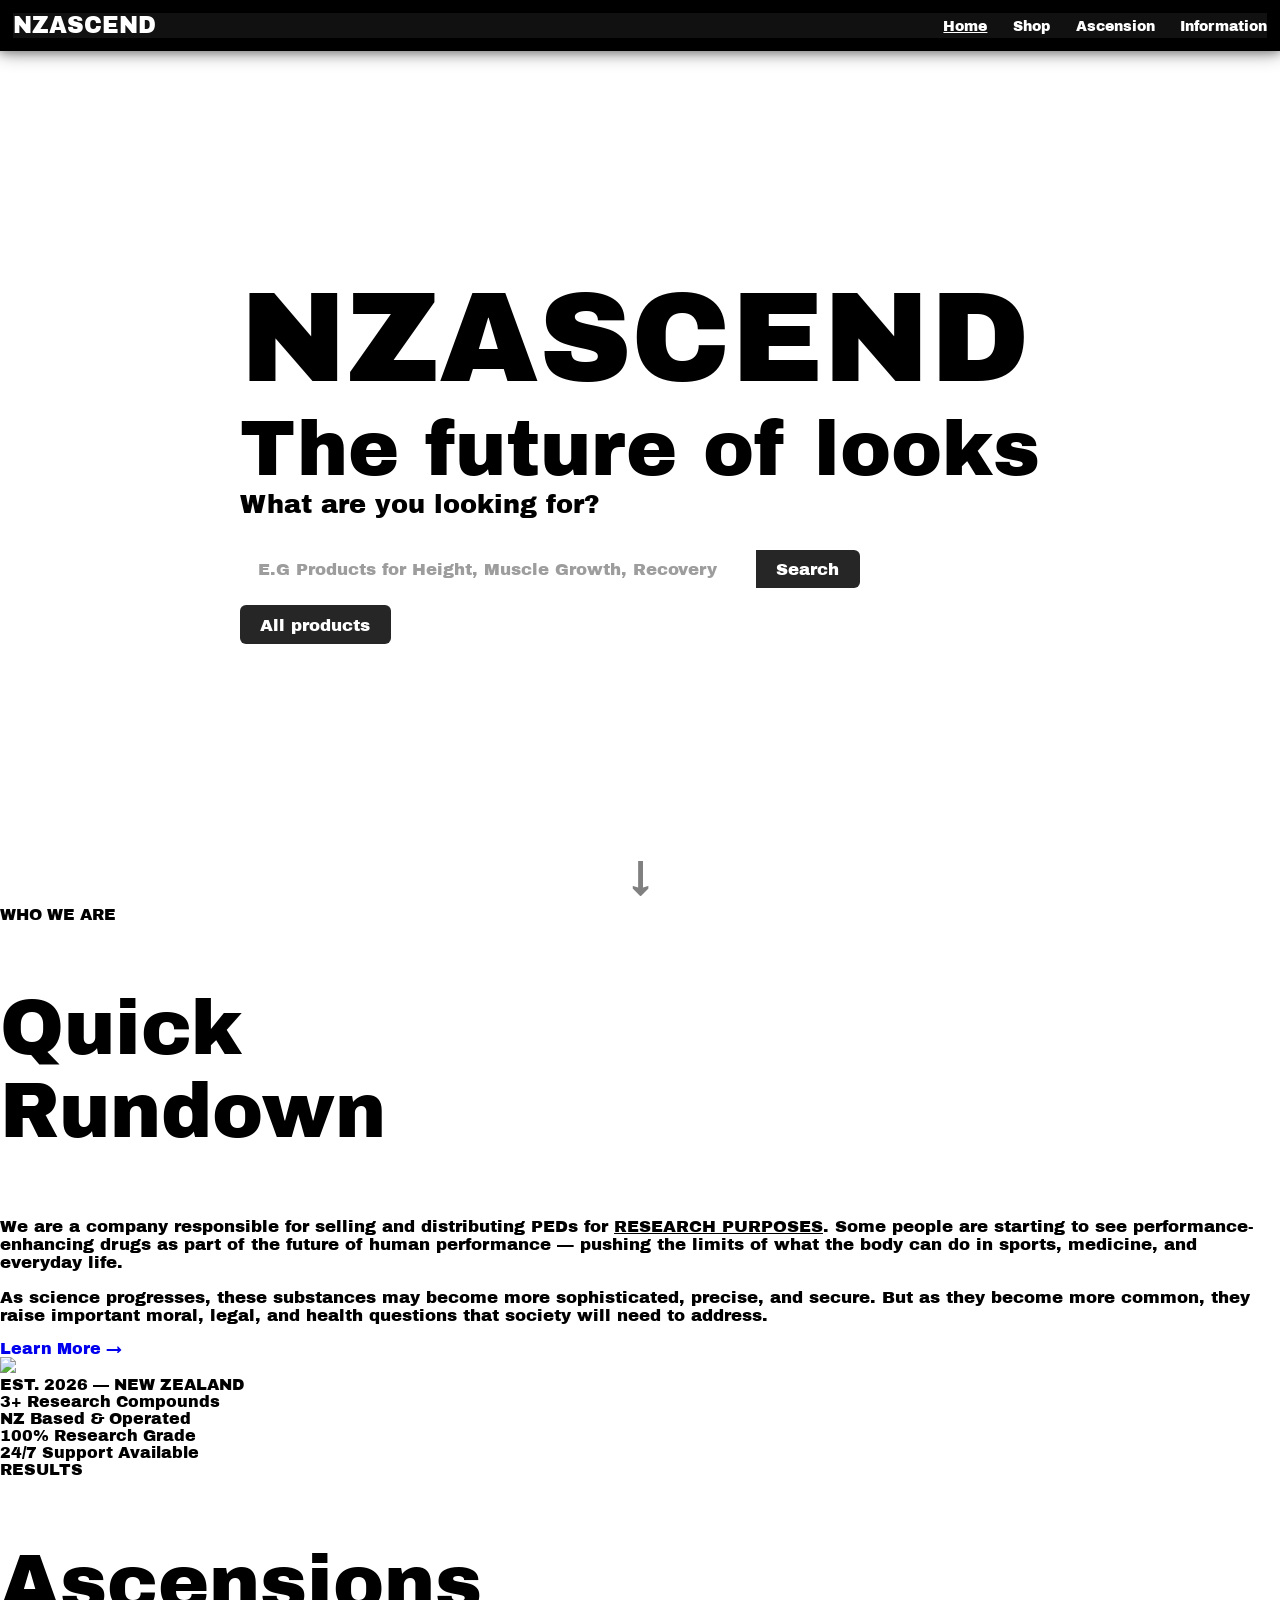
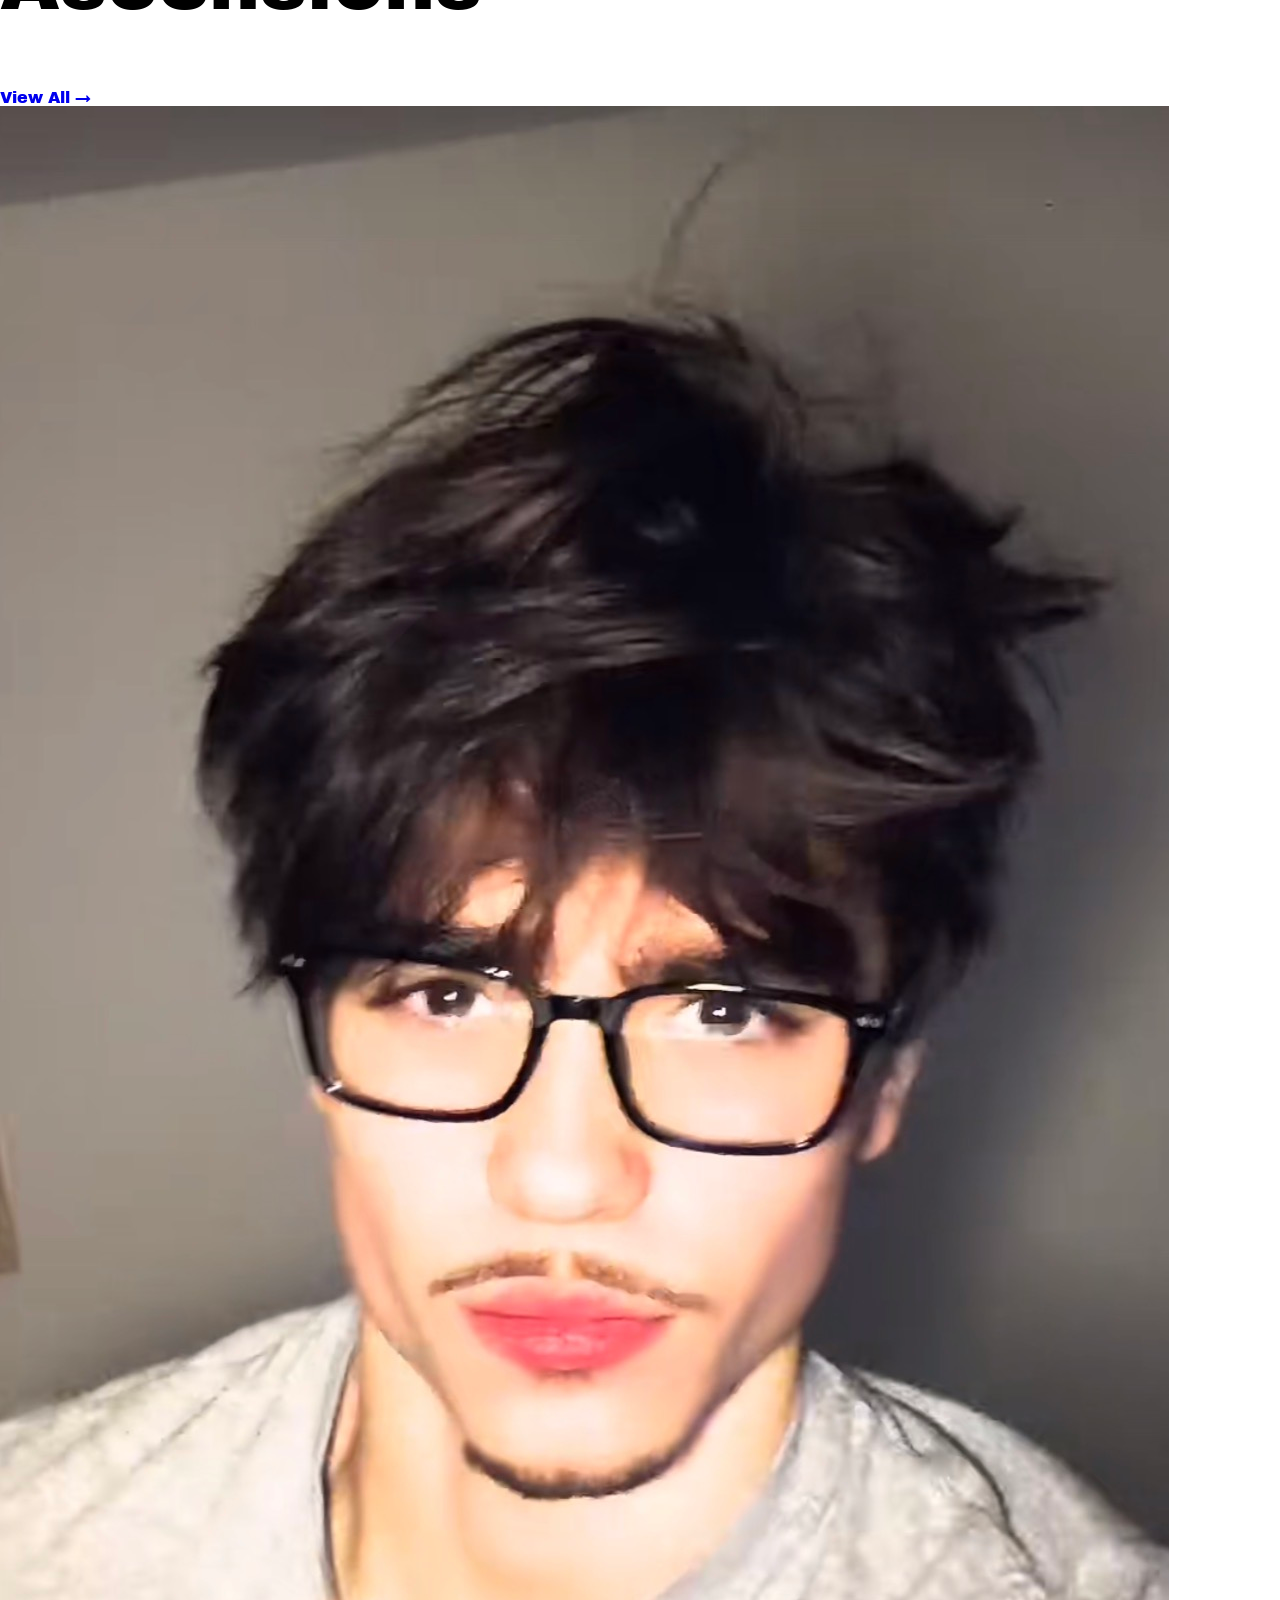
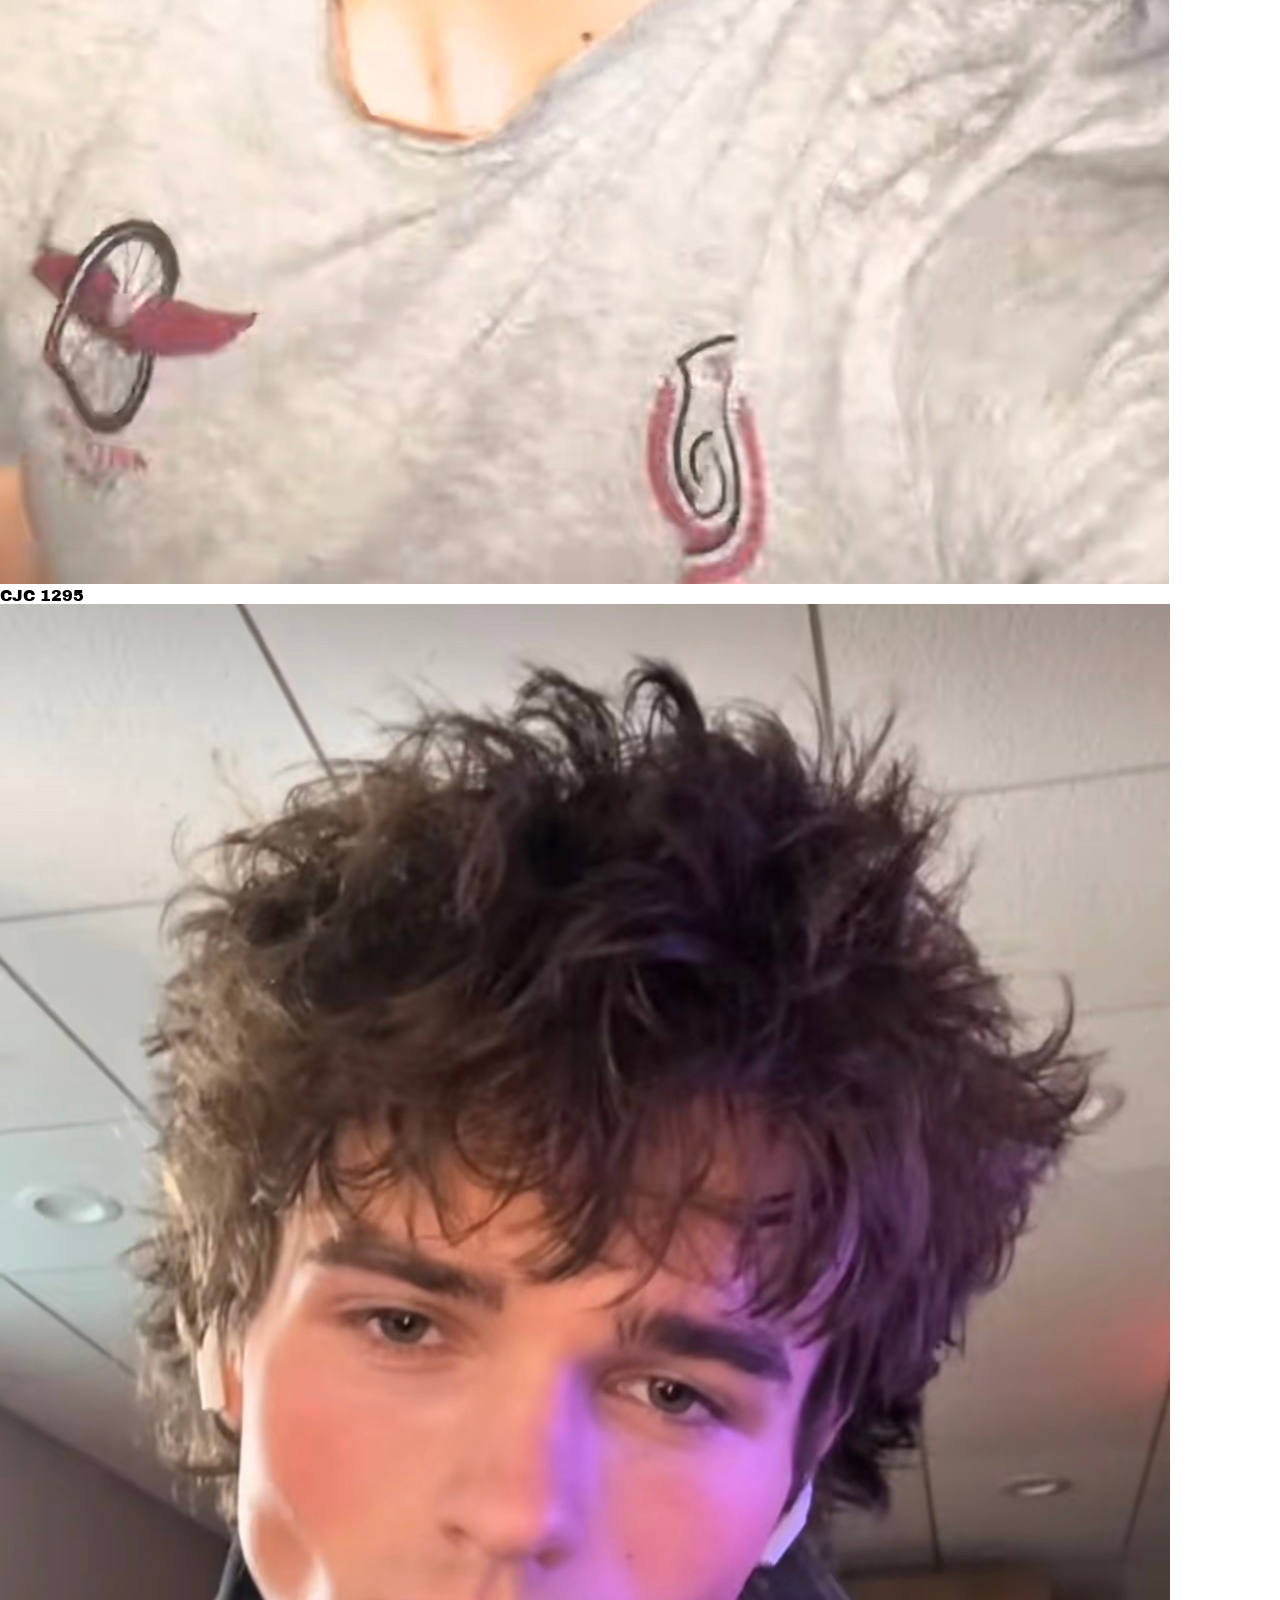
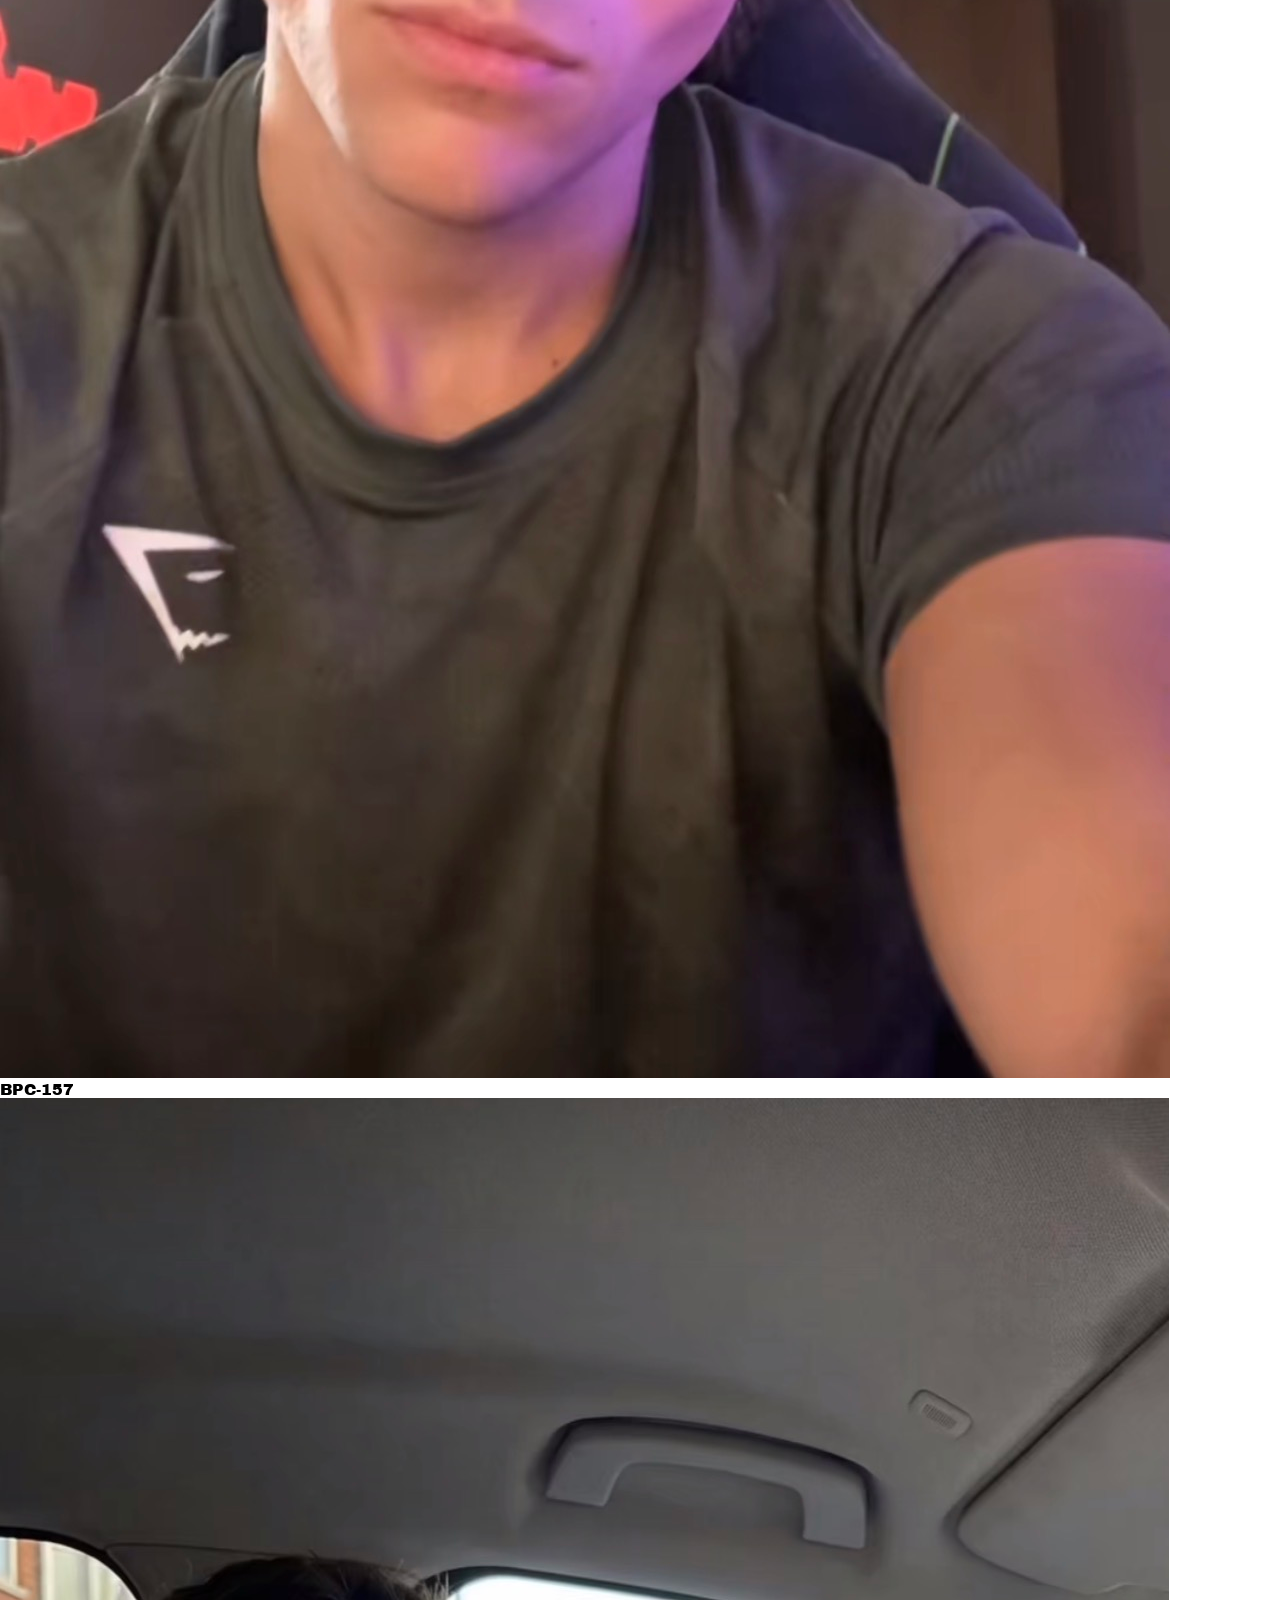
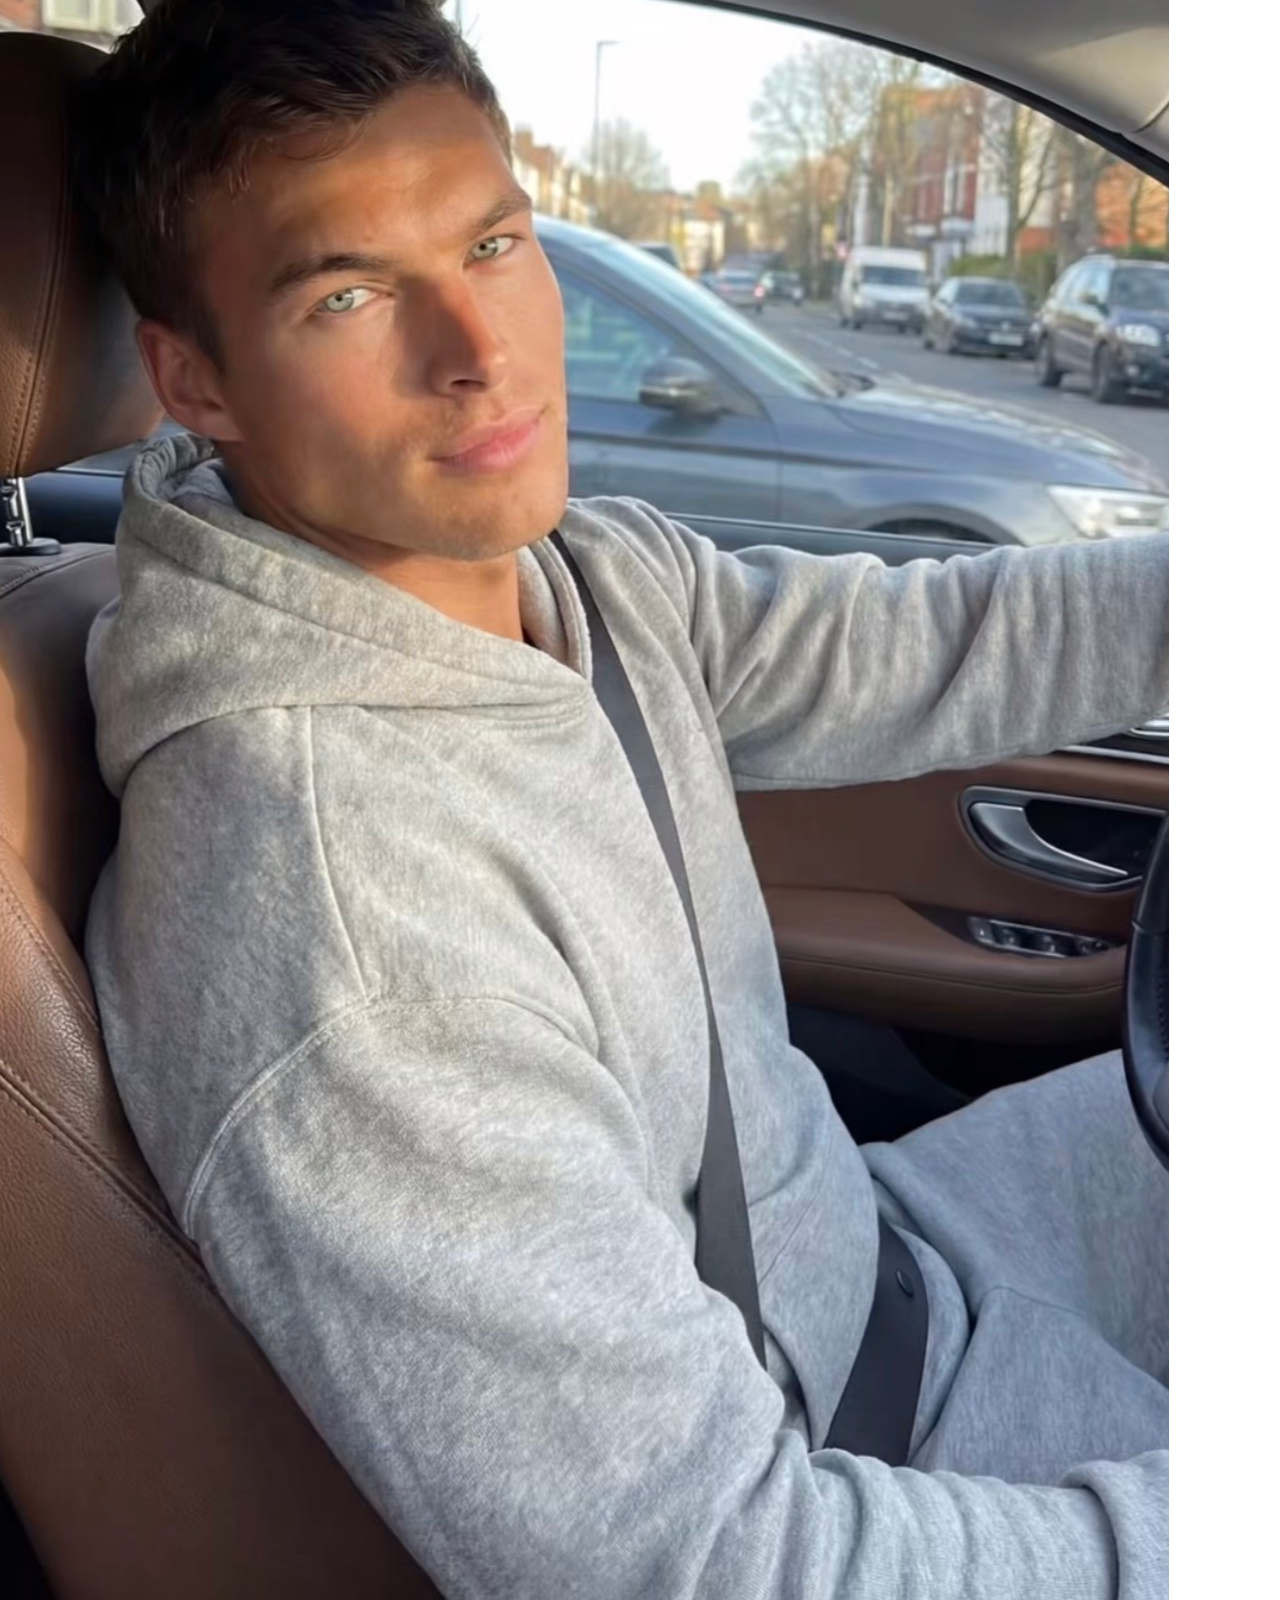
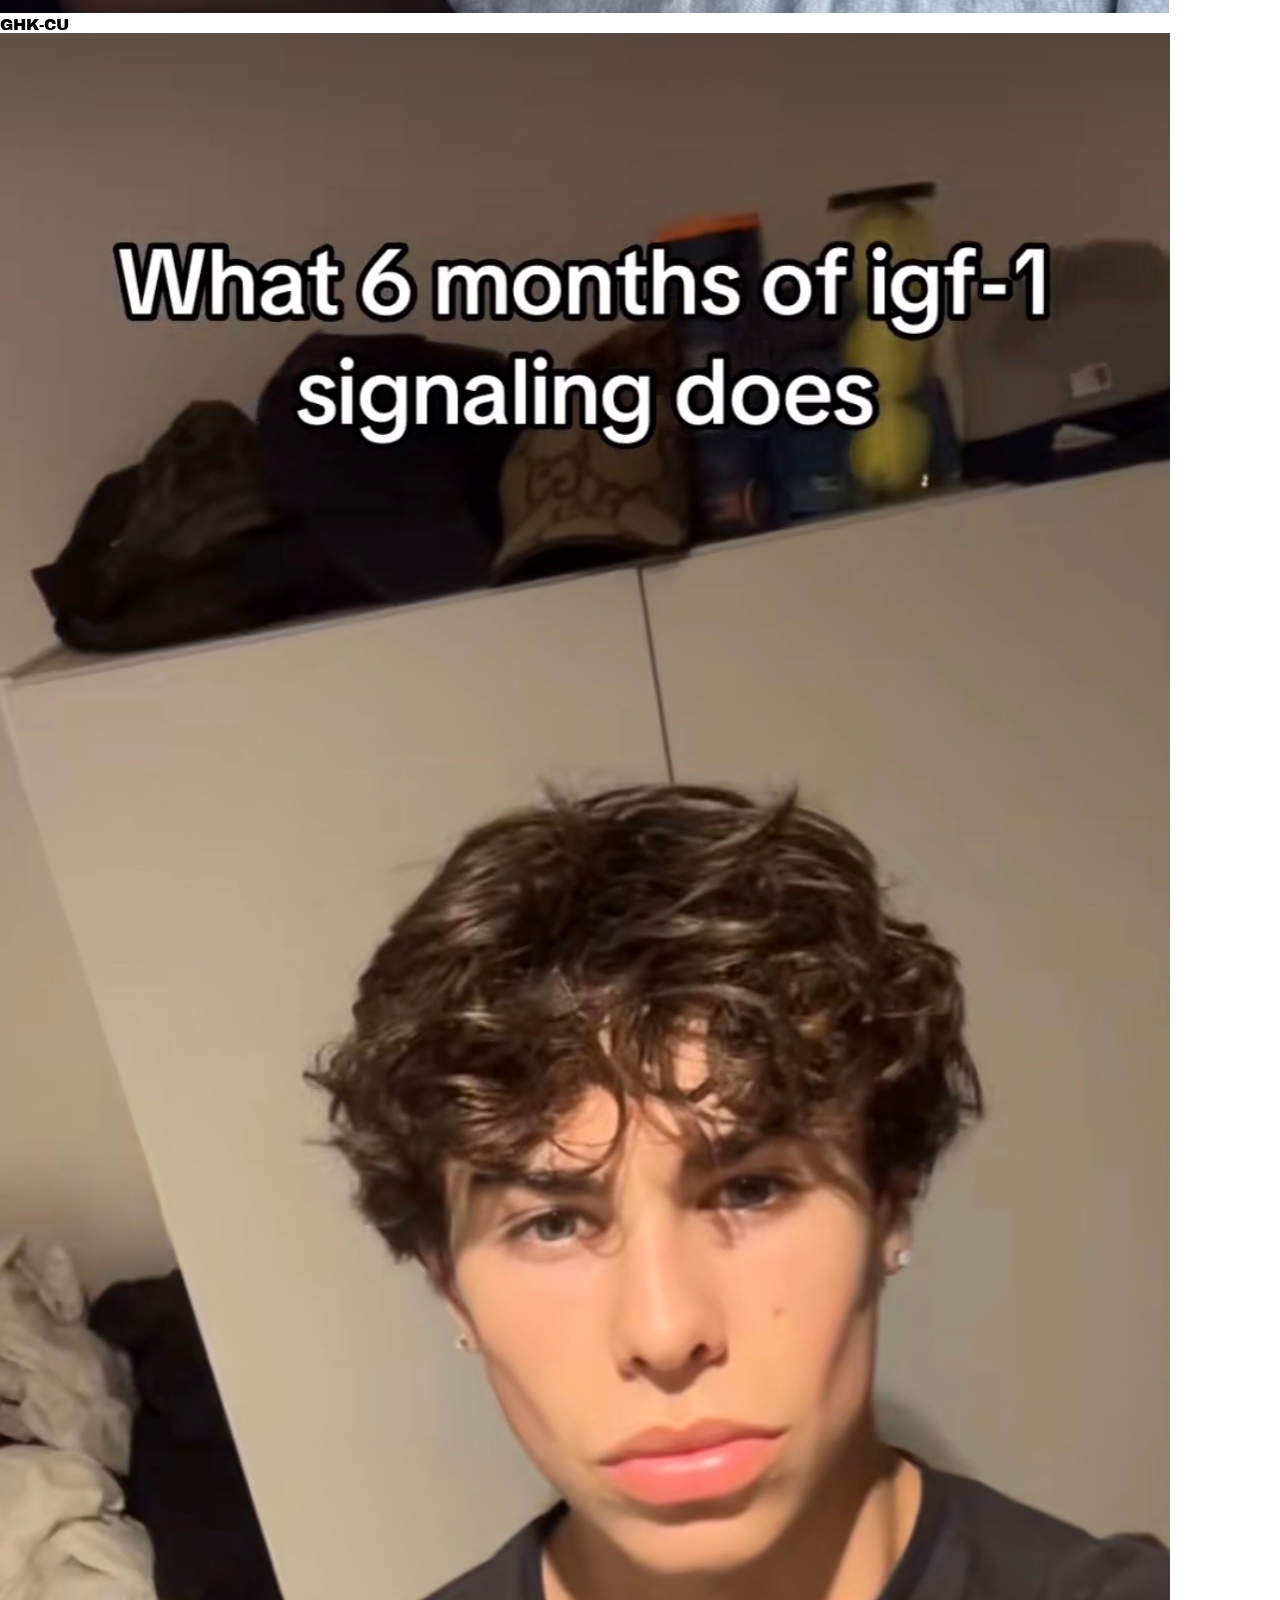
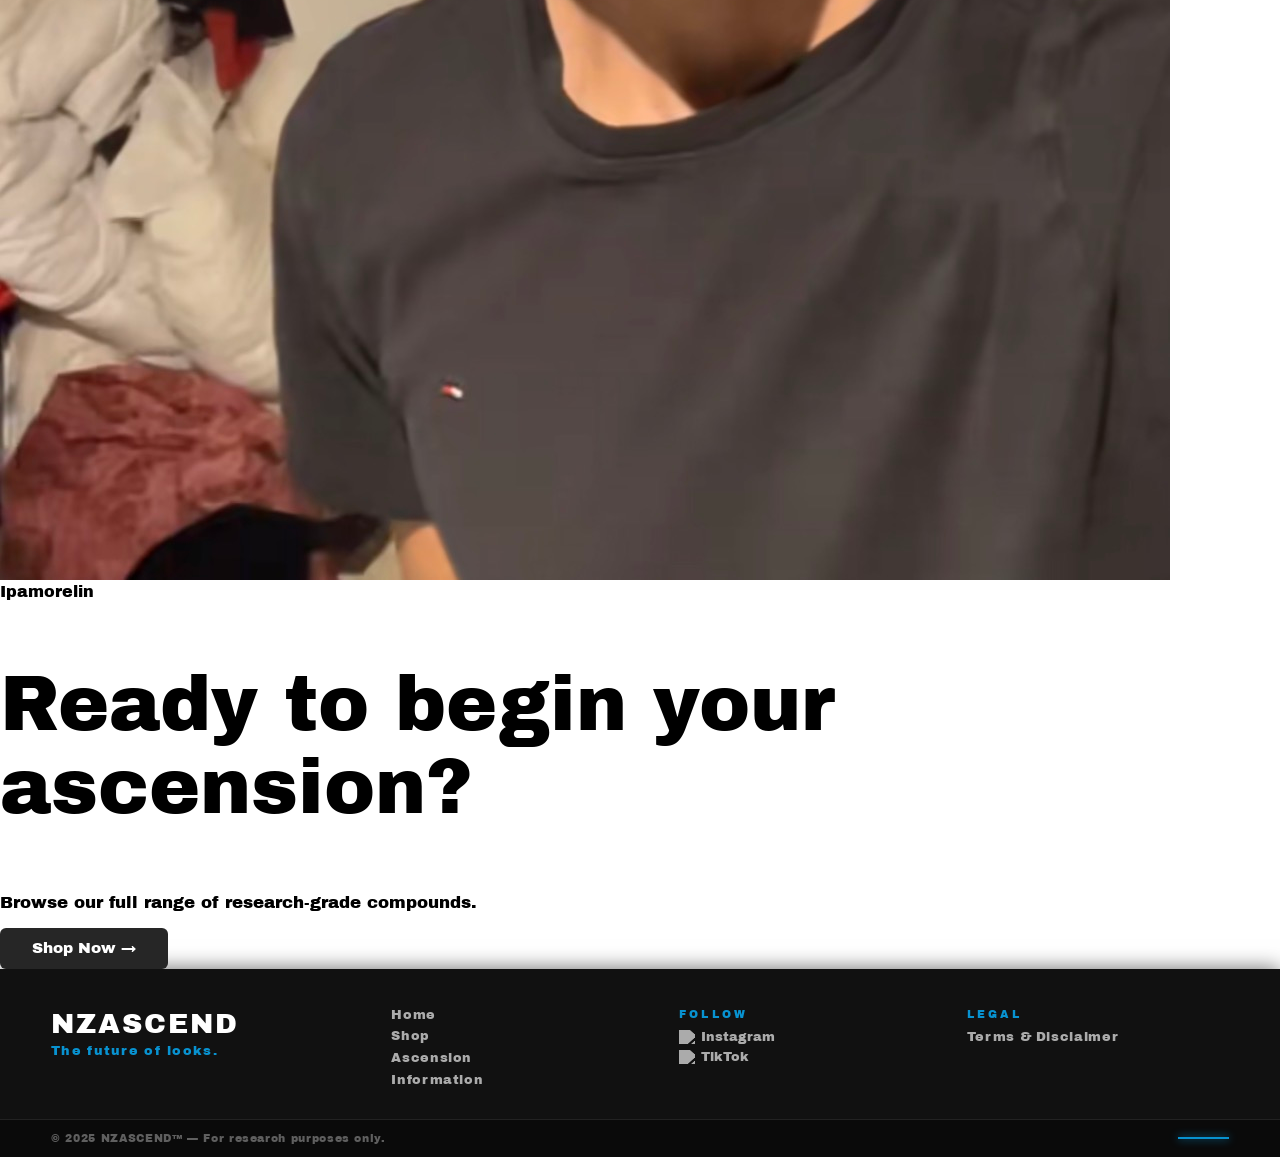
==== commit d12c512c: "Update index.html" ====
--- a/index.html
+++ b/index.html
@@ -38,46 +38,84 @@
   <a href="#about" class="scroll-arrow">↓</a>
 </div>
 
-<div class="section2" id="about">
-  <div class="section2text reveal">
-    <div class="section2left">
-      <h2 class="reveal">Quick Rundown</h2>
-      <div class="section2p">
-        <p class="reveal">We are a company responsible for selling and distributing PEDs for <span style="font-weight: 800; text-decoration: underline;">RESEARCH PURPOSES</span>. Some people are starting to see performance-enhancing drugs (PEDs) as part of the future of human performance, pushing the limits of what the body can do in sports, medicine, and even everyday life. As science progresses, these substances may become more sophisticated, precise, and secure, potentially aiding in expedited recovery from injuries, augmenting physical and cognitive functions, and prolonging lifespan. But as they become more common, they also raise important moral, legal, and health questions that society will need to deal with, especially when it comes to fairness, accessibility, and long-term effects.</p>
-      </div>
+<!-- ABOUT STRIP -->
+<div class="about-strip" id="about">
+  <div class="about-strip-label reveal">
+    <span class="about-strip-tag">WHO WE ARE</span>
+    <div class="about-strip-line"></div>
+  </div>
+  <div class="about-grid reveal">
+    <div class="about-grid-text">
+      <h2>Quick<br>Rundown</h2>
+      <p>We are a company responsible for selling and distributing PEDs for <span style="text-decoration: underline;">RESEARCH PURPOSES</span>. Some people are starting to see performance-enhancing drugs as part of the future of human performance — pushing the limits of what the body can do in sports, medicine, and everyday life.</p>
+      <p>As science progresses, these substances may become more sophisticated, precise, and secure. But as they become more common, they raise important moral, legal, and health questions that society will need to address.</p>
+      <a href="information.html" class="about-cta">Learn More →</a>
     </div>
-    <div class="section2img reveal">
+    <div class="about-grid-img">
       <img src="ped1.jpg">
+      <div class="about-grid-img-label">EST. 2026 — NEW ZEALAND</div>
     </div>
   </div>
-  <br>
 </div>
 
-<div class="titlescreen" style="min-height: 10vw;"></div>
+<!-- STAT BAR -->
+<div class="stat-bar reveal">
+  <div class="stat-item">
+    <span class="stat-num">3+</span>
+    <span class="stat-label">Research Compounds</span>
+  </div>
+  <div class="stat-divider"></div>
+  <div class="stat-item">
+    <span class="stat-num">NZ</span>
+    <span class="stat-label">Based & Operated</span>
+  </div>
+  <div class="stat-divider"></div>
+  <div class="stat-item">
+    <span class="stat-num">100%</span>
+    <span class="stat-label">Research Grade</span>
+  </div>
+  <div class="stat-divider"></div>
+  <div class="stat-item">
+    <span class="stat-num">24/7</span>
+    <span class="stat-label">Support Available</span>
+  </div>
+</div>
 
-<div class="section3">
-  <div class="section3shadow">
-    <h2 class="reveal" style="text-align: center;">Ascensions</h2>
-    <div class="image-ladder">
-      <div class="ladder-left">
-        <div class="ladder-item reveal">
-          <img src="person1.jpeg">
-      
-        </div>
-        <div class="ladder-item reveal">
-          <img src="person2.jpeg">
-        </div>
-      </div>
-      <div class="ladder-divider"></div>
-      <div class="ladder-right">
-        <div class="ladder-item reveal" style="margin-top: 10vw;">
-          <img src="person3.jpeg">
-        </div>
-        <div class="ladder-item reveal">
-          <img src="person4.jpeg">
-        </div>
-      </div>
+<!-- ASCENSIONS SECTION -->
+<div class="asc-home-section">
+  <div class="asc-home-header reveal">
+    <div class="asc-home-header-left">
+      <span class="about-strip-tag">RESULTS</span>
+      <h2>Ascensions</h2>
     </div>
+    <a href="ascension.html" class="about-cta asc-home-cta">View All →</a>
+  </div>
+  <div class="asc-home-grid">
+    <div class="asc-home-item tall reveal">
+      <img src="person1.jpeg">
+      <div class="asc-home-overlay">CJC 1295</div>
+    </div>
+    <div class="asc-home-item reveal">
+      <img src="person2.jpeg">
+      <div class="asc-home-overlay">BPC-157</div>
+    </div>
+    <div class="asc-home-item reveal">
+      <img src="person3.jpeg">
+      <div class="asc-home-overlay">GHK-CU</div>
+    </div>
+    <div class="asc-home-item wide reveal">
+      <img src="person4.jpeg">
+      <div class="asc-home-overlay">Ipamorelin</div>
+    </div>
+  </div>
+</div>
+
+<!-- CTA BANNER -->
+<div class="cta-banner reveal">
+  <div class="cta-banner-inner">
+    <h2>Ready to begin your ascension?</h2>
+    <p>Browse our full range of research-grade compounds.</p>
+    <a href="shop.html"><button class="searchbtn" style="border-radius: 6px; font-size: 1.2vw; padding: 1vw 2.5vw;">Shop Now →</button></a>
   </div>
 </div>
 
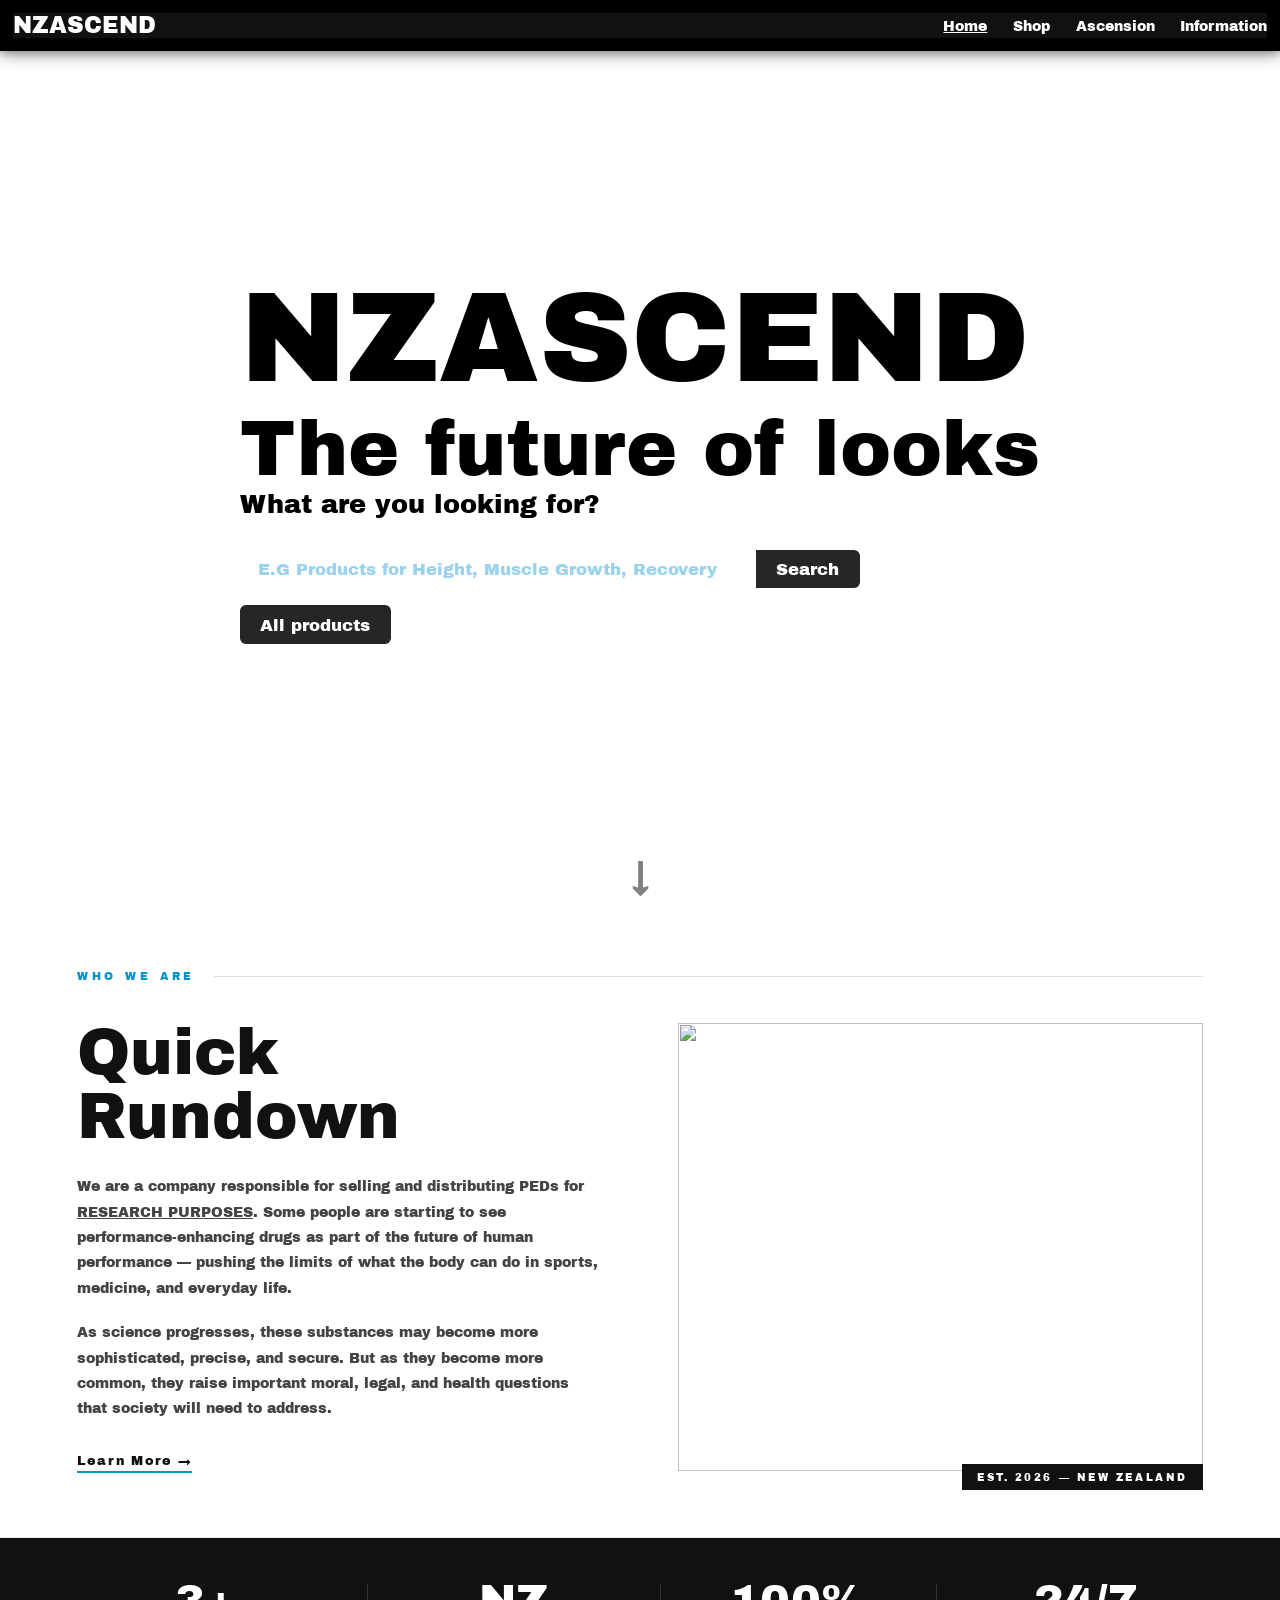
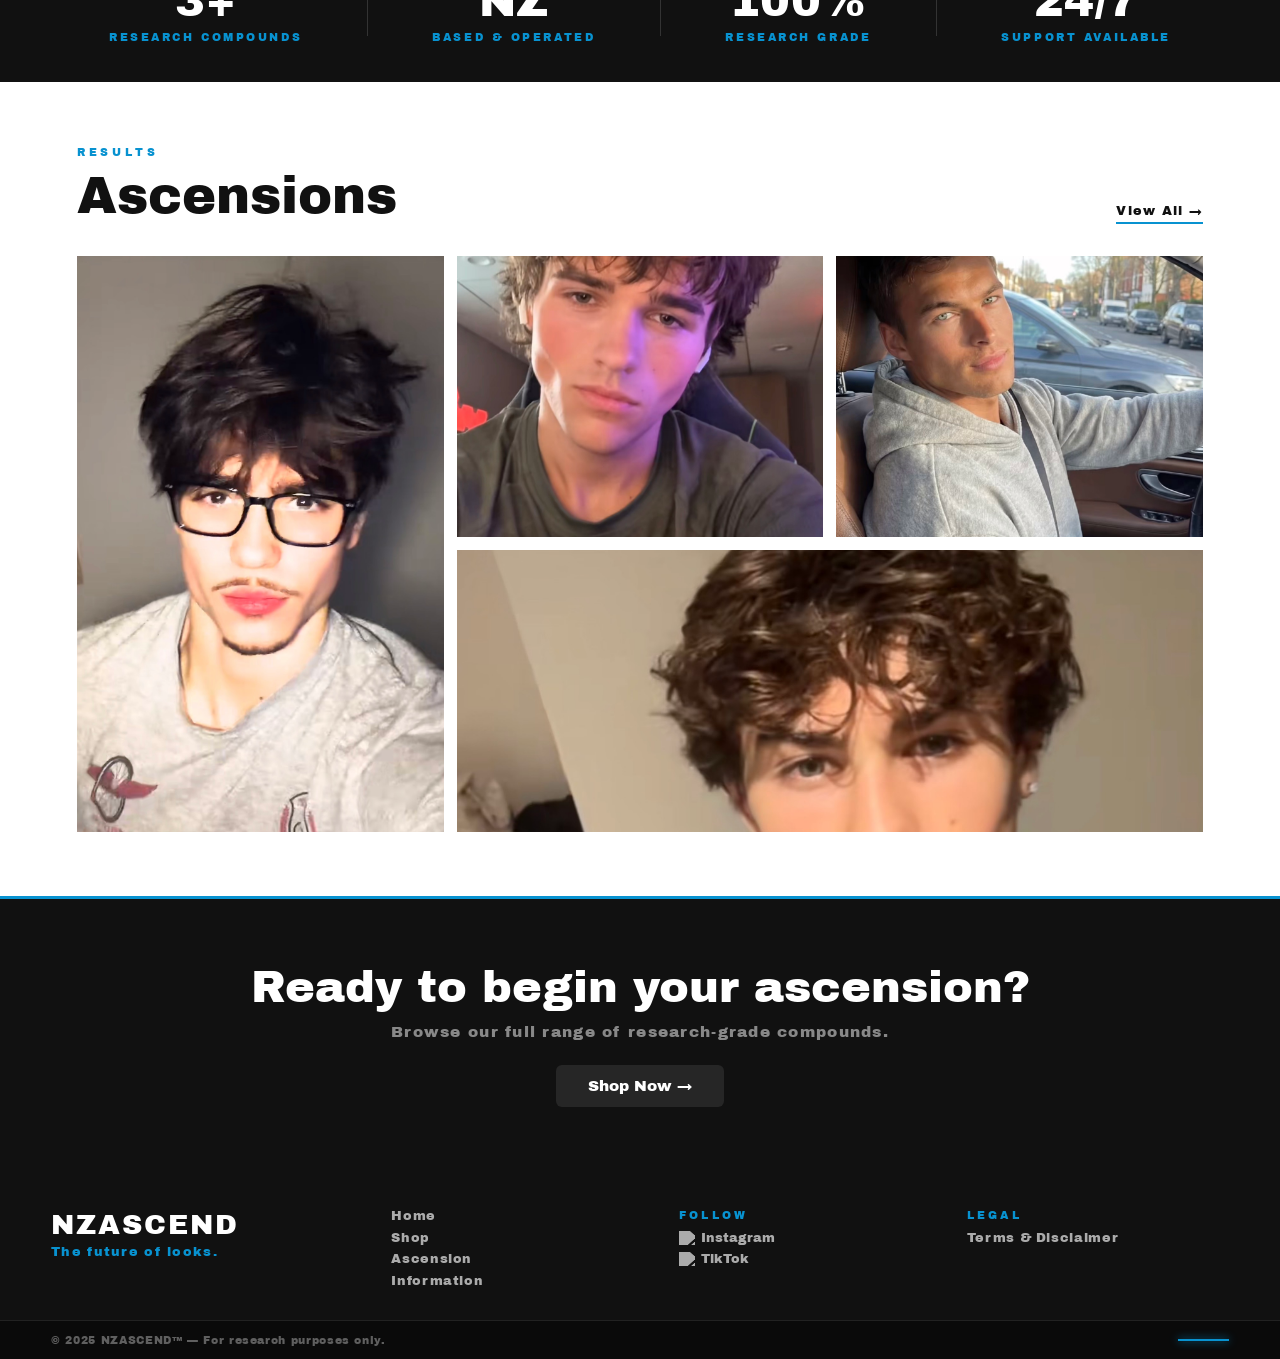
==== commit 173e829c: "Update index.html" ====
--- a/index.html
+++ b/index.html
@@ -6,6 +6,7 @@
 <link rel="preconnect" href="https://fonts.googleapis.com">
 <link rel="preconnect" href="https://fonts.gstatic.com" crossorigin>
 <link href="https://fonts.googleapis.com/css2?family=Archivo+Black&display=swap" rel="stylesheet">
+<link rel="icon" type="image/png" href="logo1.jpeg">
 <title>NZAscend</title>
 </head>
 <body>
@@ -91,19 +92,19 @@
     <a href="ascension.html" class="about-cta asc-home-cta">View All →</a>
   </div>
   <div class="asc-home-grid">
-    <div class="asc-home-item tall reveal">
+    <div class="asc-home-item tall ">
       <img src="person1.jpeg">
       <div class="asc-home-overlay">CJC 1295</div>
     </div>
-    <div class="asc-home-item reveal">
+    <div class="asc-home-item">
       <img src="person2.jpeg">
       <div class="asc-home-overlay">BPC-157</div>
     </div>
-    <div class="asc-home-item reveal">
+    <div class="asc-home-item">
       <img src="person3.jpeg">
       <div class="asc-home-overlay">GHK-CU</div>
     </div>
-    <div class="asc-home-item wide reveal">
+    <div class="asc-home-item wide">
       <img src="person4.jpeg">
       <div class="asc-home-overlay">Ipamorelin</div>
     </div>
@@ -135,8 +136,8 @@
       <div class="footer-social">
         <span class="footer-social-label">Follow</span>
         <div class="footer-social-icons">
-          <a href="#" class="footer-icon"><img src="instagram.webp"> Instagram</a>
-          <a href="#" class="footer-icon"><img src="tiktok.png"> TikTok</a>
+          <a href="#" class="footer-icon"><img src="insta.webp"> Instagram</a>
+          <a href="https://www.tiktok.com/@nzacend" target="_blank" class="footer-icon"><img src="tiktok.webp"> TikTok</a>
         </div>
       </div>
 	    <div class="footer-legal">
--- a/webstyle.css
+++ b/webstyle.css
@@ -108,26 +108,28 @@
 }
 
 .section2 {
-  padding: 2vw;
+  padding: 4vw 6vw;
+  background-color: #111111;
+  box-shadow: 0 0 10px grey, 0 0 20px grey;
+  margin-bottom: 0;
+}
+
+.section2text {
+  display: flex;
+  align-items: center;
+  color: #262626;
+  padding: 3vw 4vw;
+  gap: 6vw;
+  box-shadow: 0 0 10px grey, 0 0 20px grey;
   background-color: white;
-  box-shadow: 0 0 10px grey, 0 0 20px grey;
-  margin-bottom: 2vw;
-}
-
-.section2text {
-  display: flex;
-  align-items: stretch;
-  color: #262626;
-  padding: 1vw 2vw;
-  gap: 2vw;
-  box-shadow: 0 0 10px grey, 0 0 20px grey;
 }
 
 .section2left {
-  flex: 1;
+  flex: 1.2;
   display: flex;
   flex-direction: column;
-  justify-content: flex-start;
+  justify-content: center;
+  gap: 1.5vw;
 }
 
 .section2p { flex: 1; }
@@ -140,8 +142,8 @@
 }
 
 .section2img img {
-  width: 75%;
-  height: auto;
+  width: 100%;
+  height: 25vw;
   object-fit: cover;
   transition: transform 0.4s ease;
 }
@@ -149,6 +151,7 @@
 .section2img img:hover {
   transform: scale(1.02);
 }
+
 
 .section4 {
   padding: 0.5vw;
@@ -287,7 +290,8 @@
 }
 
 .searchbar::placeholder {
-  color: rgba(38,38,38,0.45);
+  color: #0892d0;
+  opacity: 0.4;
 }
 
 .searchbtn {
@@ -322,14 +326,22 @@
 
 .section3 {
   background-color: white;
-  padding: 2vw 4vw;
+  padding: 4vw 6vw;
   box-shadow: 0 0 10px grey, 0 0 20px grey;
 }
 
 .section3shadow {
   box-shadow: 0 0 10px grey, 0 0 20px grey;
   background-color: white;
-}
+  padding: 3vw;
+}
+
+.section3 h2 {
+  color: black;
+  margin: 0 0 3vw 0;
+  letter-spacing: 0.1vw;
+}
+
 
 .image-ladder {
   display: flex;
@@ -340,27 +352,28 @@
   flex: 1;
   display: flex;
   flex-direction: column;
-  gap: 3vw;
-  padding: 2vw;
+  gap: 4vw;
+  padding: 3vw;
 }
 
 .ladder-right { align-items: flex-end; }
 
 .ladder-divider {
-  width: 2px;
+  width: 1px;
   background-color: #262626;
   align-self: stretch;
-  box-shadow: 0 0 10px grey, 0 0 20px grey;
+  box-shadow: none;
 }
 
 .ladder-item {
   display: flex;
   flex-direction: column;
+  gap: 0.8vw;
 }
 
 .ladder-item img {
   width: 35vw;
-  height: 35vw;
+  height: 28vw;
   object-fit: cover;
   transition: transform 0.4s ease;
 }
@@ -370,10 +383,11 @@
 }
 
 .ladder-item p {
-  font-size: 1.1vw;
+  font-size: 1vw;
   color: #262626;
-  margin: 0.5vw 0 0 0;
+  margin: 0;
   text-align: center;
+  letter-spacing: 0.1vw;
 }
 
 .shop-grid {
@@ -742,6 +756,249 @@
   text-decoration: none;
 }
 
+/* ── ABOUT STRIP ── */
+.about-strip {
+  background: white;
+  padding: 5vw 6vw;
+  border-bottom: 1px solid #e8e8e8;
+}
+
+.about-strip-label {
+  display: flex;
+  align-items: center;
+  gap: 1.5vw;
+  margin-bottom: 3vw;
+}
+
+.about-strip-tag {
+  font-size: 0.85vw;
+  letter-spacing: 0.3vw;
+  color: #0892d0;
+  white-space: nowrap;
+}
+
+.about-strip-line {
+  flex: 1;
+  height: 1px;
+  background: #e0e0e0;
+}
+
+.about-grid {
+  display: grid;
+  grid-template-columns: 1fr 1fr;
+  gap: 6vw;
+  align-items: center;
+}
+
+.about-grid-text h2 {
+  font-size: 5vw;
+  line-height: 1;
+  margin: 0 0 2vw 0;
+  color: #111;
+}
+
+.about-grid-text p {
+  font-size: 1.1vw;
+  color: #444;
+  line-height: 1.8;
+  margin: 0 0 1.5vw 0;
+}
+
+.about-cta {
+  display: inline-block;
+  font-size: 1vw;
+  color: #111;
+  letter-spacing: 0.1vw;
+  border-bottom: 2px solid #0892d0;
+  padding-bottom: 0.3vw;
+  transition: color 0.2s;
+  margin-top: 1vw;
+}
+
+.about-cta:hover { color: #0892d0; }
+
+.about-grid-img {
+  position: relative;
+}
+
+.about-grid-img img {
+  width: 100%;
+  height: 35vw;
+  object-fit: cover;
+  display: block;
+  transition: transform 0.5s ease;
+}
+
+.about-grid-img:hover img { transform: scale(1.02); }
+
+.about-grid-img-label {
+  position: absolute;
+  bottom: -1.5vw;
+  right: 0;
+  background: #111;
+  color: white;
+  font-size: 0.8vw;
+  letter-spacing: 0.2vw;
+  padding: 0.6vw 1.2vw;
+}
+
+/* ── STAT BAR ── */
+.stat-bar {
+  background: #111111;
+  display: flex;
+  justify-content: space-around;
+  align-items: center;
+  padding: 3vw 6vw;
+}
+
+.stat-item {
+  display: flex;
+  flex-direction: column;
+  align-items: center;
+  gap: 0.5vw;
+}
+
+.stat-num {
+  font-size: 3.5vw;
+  color: white;
+  letter-spacing: 0.05vw;
+}
+
+.stat-label {
+  font-size: 0.85vw;
+  color: #0892d0;
+  letter-spacing: 0.2vw;
+  text-transform: uppercase;
+}
+
+.stat-divider {
+  width: 1px;
+  height: 4vw;
+  background: #333;
+}
+
+/* ── ASCENSIONS HOME ── */
+.asc-home-section {
+  background: white;
+  padding: 5vw 6vw;
+}
+
+.asc-home-header {
+  display: flex;
+  justify-content: space-between;
+  align-items: flex-end;
+  margin-bottom: 2.5vw;
+}
+
+.asc-home-header-left {
+  display: flex;
+  flex-direction: column;
+  gap: 0.8vw;
+}
+
+.asc-home-header-left h2 {
+  margin: 0;
+  font-size: 4vw;
+  color: #111;
+}
+
+.asc-home-cta { margin-top: 0; }
+
+.asc-home-grid {
+  display: grid;
+  grid-template-columns: repeat(3, 1fr);
+  grid-template-rows: 22vw 22vw;
+  gap: 1vw;
+}
+
+.asc-home-item {
+  position: relative;
+  overflow: hidden;
+}
+
+.asc-home-item.tall { grid-row: span 2; }
+.asc-home-item.wide { grid-column: span 2; }
+
+.asc-home-item img {
+  width: 100%;
+  height: 100%;
+  object-fit: cover;
+  display: block;
+  transition: transform 0.5s ease;
+}
+
+.asc-home-item:hover img { transform: scale(1.05); }
+
+.asc-home-overlay {
+  position: absolute;
+  bottom: 0;
+  left: 0;
+  right: 0;
+  padding: 1vw 1.5vw;
+  background: linear-gradient(transparent, rgba(0,0,0,0.7));
+  color: white;
+  font-size: 1vw;
+  letter-spacing: 0.15vw;
+  transform: translateY(100%);
+  transition: transform 0.3s ease;
+}
+
+.asc-home-item:hover .asc-home-overlay { transform: translateY(0); }
+
+/* ── CTA BANNER ── */
+.cta-banner {
+  background: #111111;
+  padding: 5vw 6vw;
+  text-align: center;
+  border-top: 3px solid #0892d0;
+}
+
+.cta-banner-inner h2 {
+  color: white;
+  font-size: 3.5vw;
+  margin: 0 0 1vw 0;
+}
+
+.cta-banner-inner p {
+  color: rgba(255,255,255,0.5);
+  font-size: 1.2vw;
+  margin: 0 0 2vw 0;
+  letter-spacing: 0.1vw;
+}
+
+/* ── MOBILE ── */
+@media (max-width: 768px) {
+  .about-strip { padding: 8vw 5vw; }
+  .about-strip-tag { font-size: 2.5vw; }
+  .about-grid { grid-template-columns: 1fr; gap: 6vw; }
+  .about-grid-text h2 { font-size: 10vw; }
+  .about-grid-text p { font-size: 3.5vw; }
+  .about-cta { font-size: 3.5vw; }
+  .about-grid-img img { height: 60vw; }
+  .about-grid-img-label { font-size: 2.5vw; bottom: -4vw; }
+
+  .stat-bar { flex-direction: column; gap: 5vw; padding: 8vw 5vw; }
+  .stat-num { font-size: 10vw; }
+  .stat-label { font-size: 3vw; }
+  .stat-divider { width: 30vw; height: 1px; }
+
+  .asc-home-section { padding: 8vw 5vw; }
+  .asc-home-header-left h2 { font-size: 8vw; }
+  .asc-home-grid {
+    grid-template-columns: 1fr 1fr;
+    grid-template-rows: auto;
+  }
+  .asc-home-item.tall { grid-row: span 1; }
+  .asc-home-item.wide { grid-column: span 2; }
+  .asc-home-item { height: 40vw; }
+  .asc-home-overlay { font-size: 3vw; transform: translateY(0); }
+
+  .cta-banner { padding: 10vw 5vw; }
+  .cta-banner-inner h2 { font-size: 7vw; }
+  .cta-banner-inner p { font-size: 3.5vw; }
+  .cta-banner .searchbtn { font-size: 3.5vw !important; padding: 2.5vw 5vw !important; }
+}
+
 @media (max-width: 768px) {
   body { padding-top: 14vw; }
 
@@ -755,6 +1012,14 @@
   .shop-nav-divider { height: 4vw; }
   .header-logo { font-size: 5vw; }
   .search-no-result { font-size: 4vw; }
+  .section2 { padding: 6vw 4vw; }
+  .section3 { padding: 6vw 4vw; }
+  .section3shadow { padding: 4vw; }
+
+.ladder-item img {
+  width: 85vw;
+  height: 50vw;
+}
 
 header {
   position: fixed;
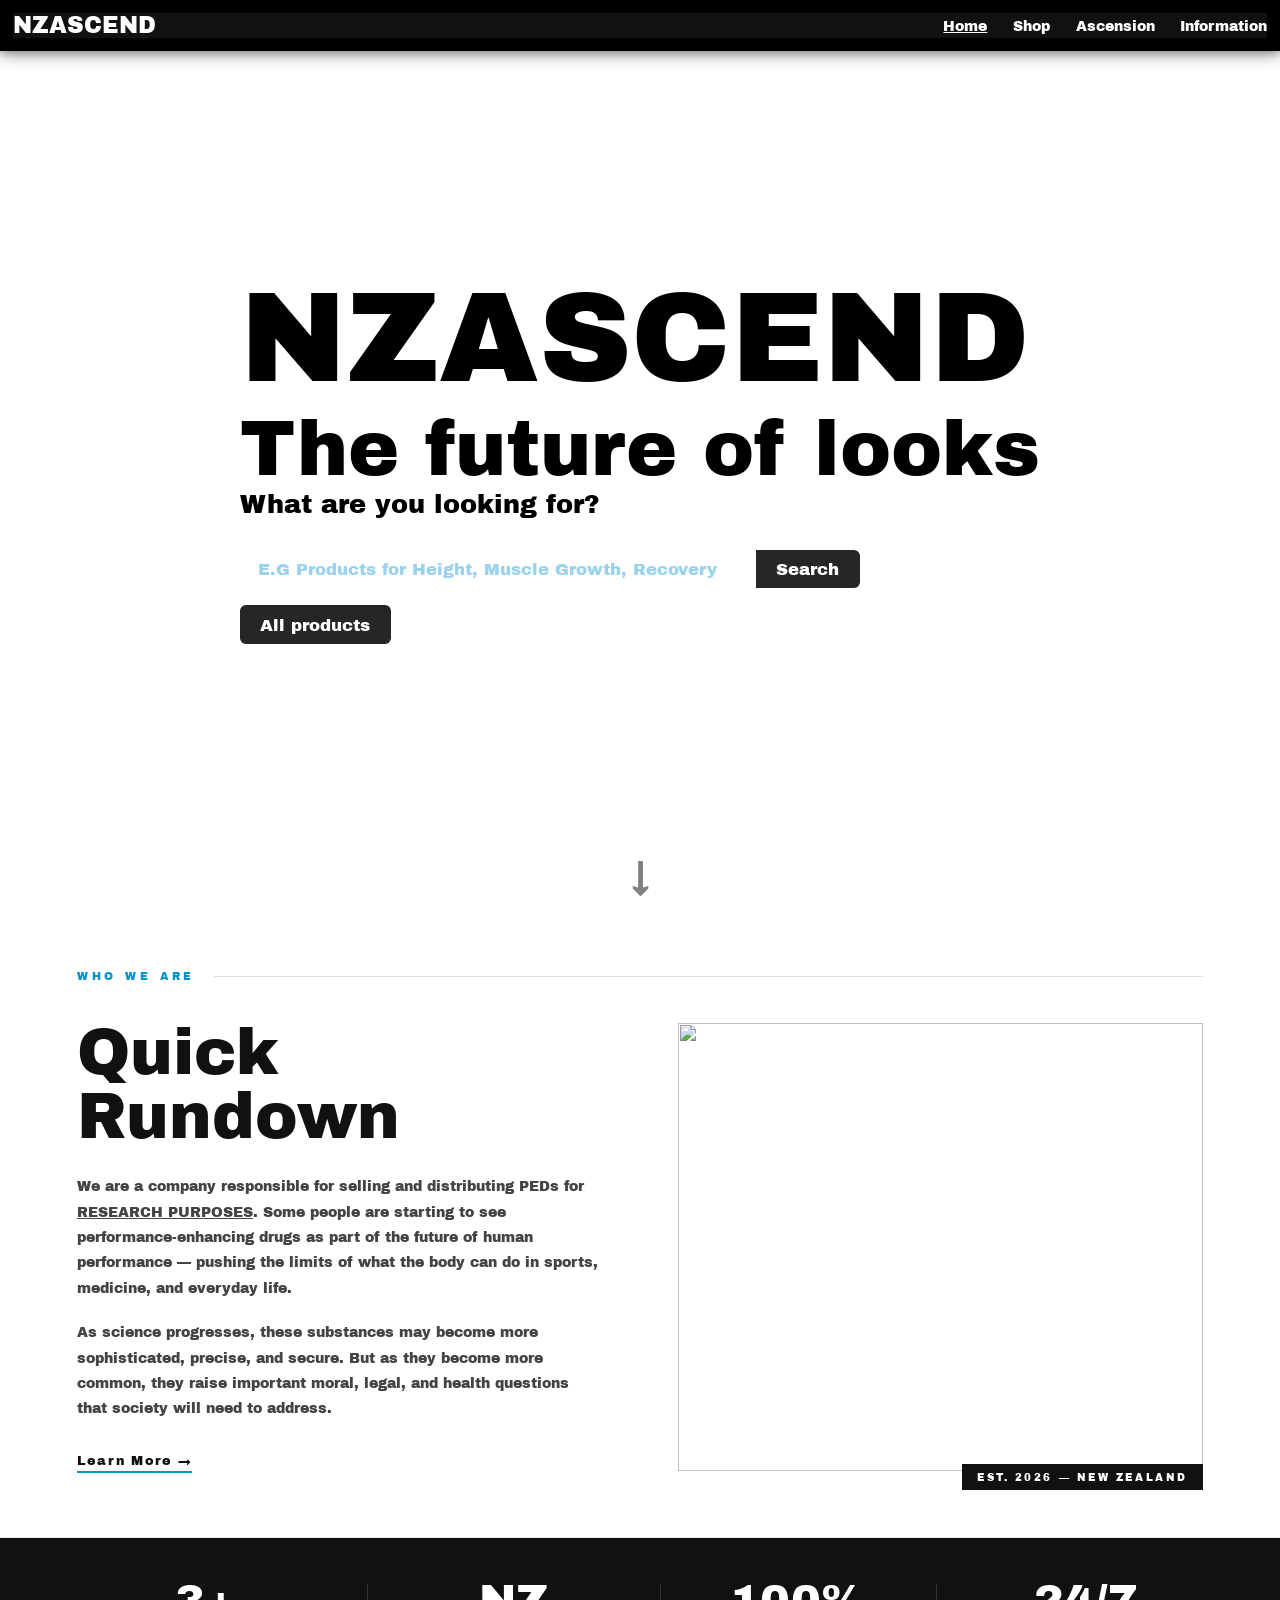
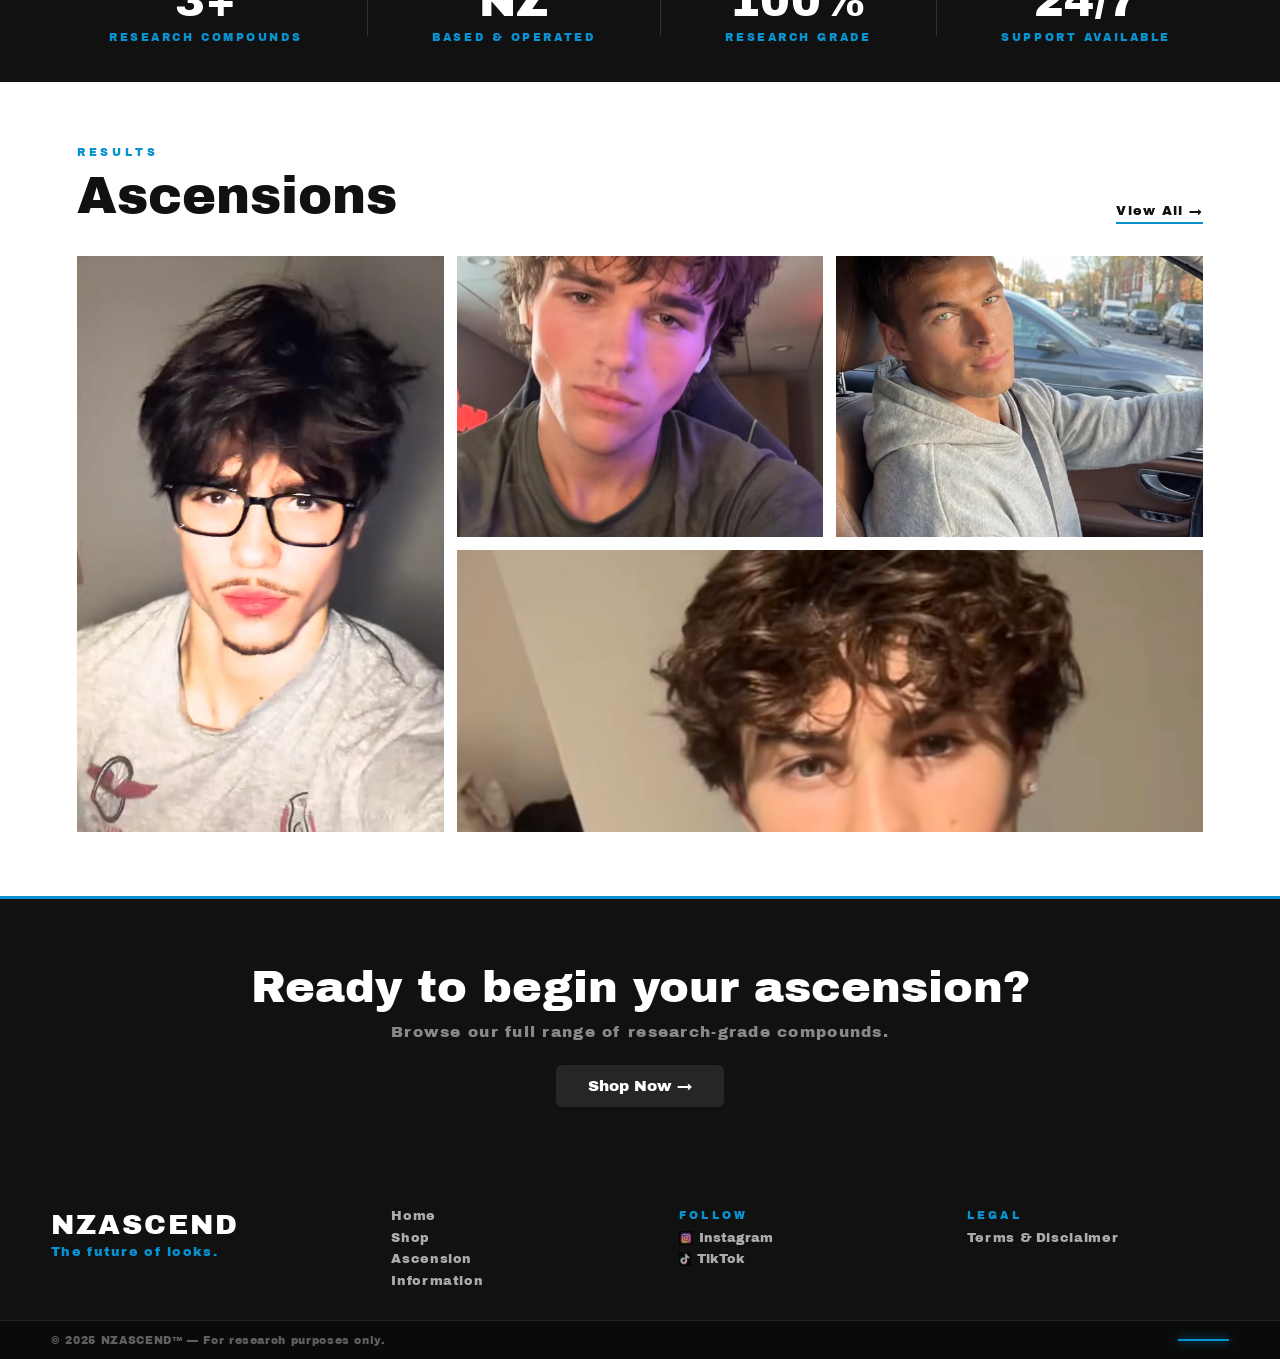
==== commit 49ae607d: "Update index.html" ====
--- a/index.html
+++ b/index.html
@@ -6,7 +6,7 @@
 <link rel="preconnect" href="https://fonts.googleapis.com">
 <link rel="preconnect" href="https://fonts.gstatic.com" crossorigin>
 <link href="https://fonts.googleapis.com/css2?family=Archivo+Black&display=swap" rel="stylesheet">
-<link rel="icon" type="image/png" href="logo1.jpeg">
+<link rel="icon" type="image/png" href="logo1.png">
 <title>NZAscend</title>
 </head>
 <body>
@@ -142,7 +142,7 @@
       </div>
 	    <div class="footer-legal">
   <span class="footer-social-label">Legal</span>
-  <a href="legal.html" class="footer-links-item">Terms & Disclaimer</a>
+  <a href="t&c.html" target="_blank" class="footer-links-item">Terms & Disclaimer</a>
 </div>
     </div>
     <div class="footer-bar">
--- a/webstyle.css
+++ b/webstyle.css
@@ -326,7 +326,7 @@
 
 .section3 {
   background-color: white;
-  padding: 4vw 6vw;
+  padding: 1vw 1vw;
   box-shadow: 0 0 10px grey, 0 0 20px grey;
 }
 
@@ -580,7 +580,7 @@
 }
 
 .shop-nav {
-  background: white;
+  background: #111111;
   display: flex;
   justify-content: center;
   align-items: center;
@@ -593,7 +593,7 @@
 
 .shop-nav-link {
   font-size: 1.5vw;
-  color: #262626;
+  color: white;
   text-decoration: none;
   letter-spacing: 0.2vw;
   transition: opacity 0.2s;
@@ -607,9 +607,28 @@
 .shop-nav-divider {
   width: 2px;
   height: 1.5vw;
+  background: #0892d0;
+}
+
+.shop-section-label {
+  display: flex;
+  align-items: center;
+  gap: 1.5vw;
+  margin: 2vw 0;
+}
+
+.shop-label-line {
+  flex: 1;
+  height: 1px;
   background: #262626;
 }
 
+.shop-label-text {
+  font-size: 2vw;
+  color: #262626;
+  white-space: nowrap;
+  letter-spacing: 0.3vw;
+}
 footer {
   width: 100%;
   background-color: #111111;
@@ -707,7 +726,6 @@
 .footer-icon img {
   height: 1.1vw;
   width: auto;
-  filter: brightness(0) invert(1);
   opacity: 0.65;
 }
 
@@ -1015,6 +1033,7 @@
   .section2 { padding: 6vw 4vw; }
   .section3 { padding: 6vw 4vw; }
   .section3shadow { padding: 4vw; }
+  .shop-label-text { font-size: 5vw; }
 
 .ladder-item img {
   width: 85vw;
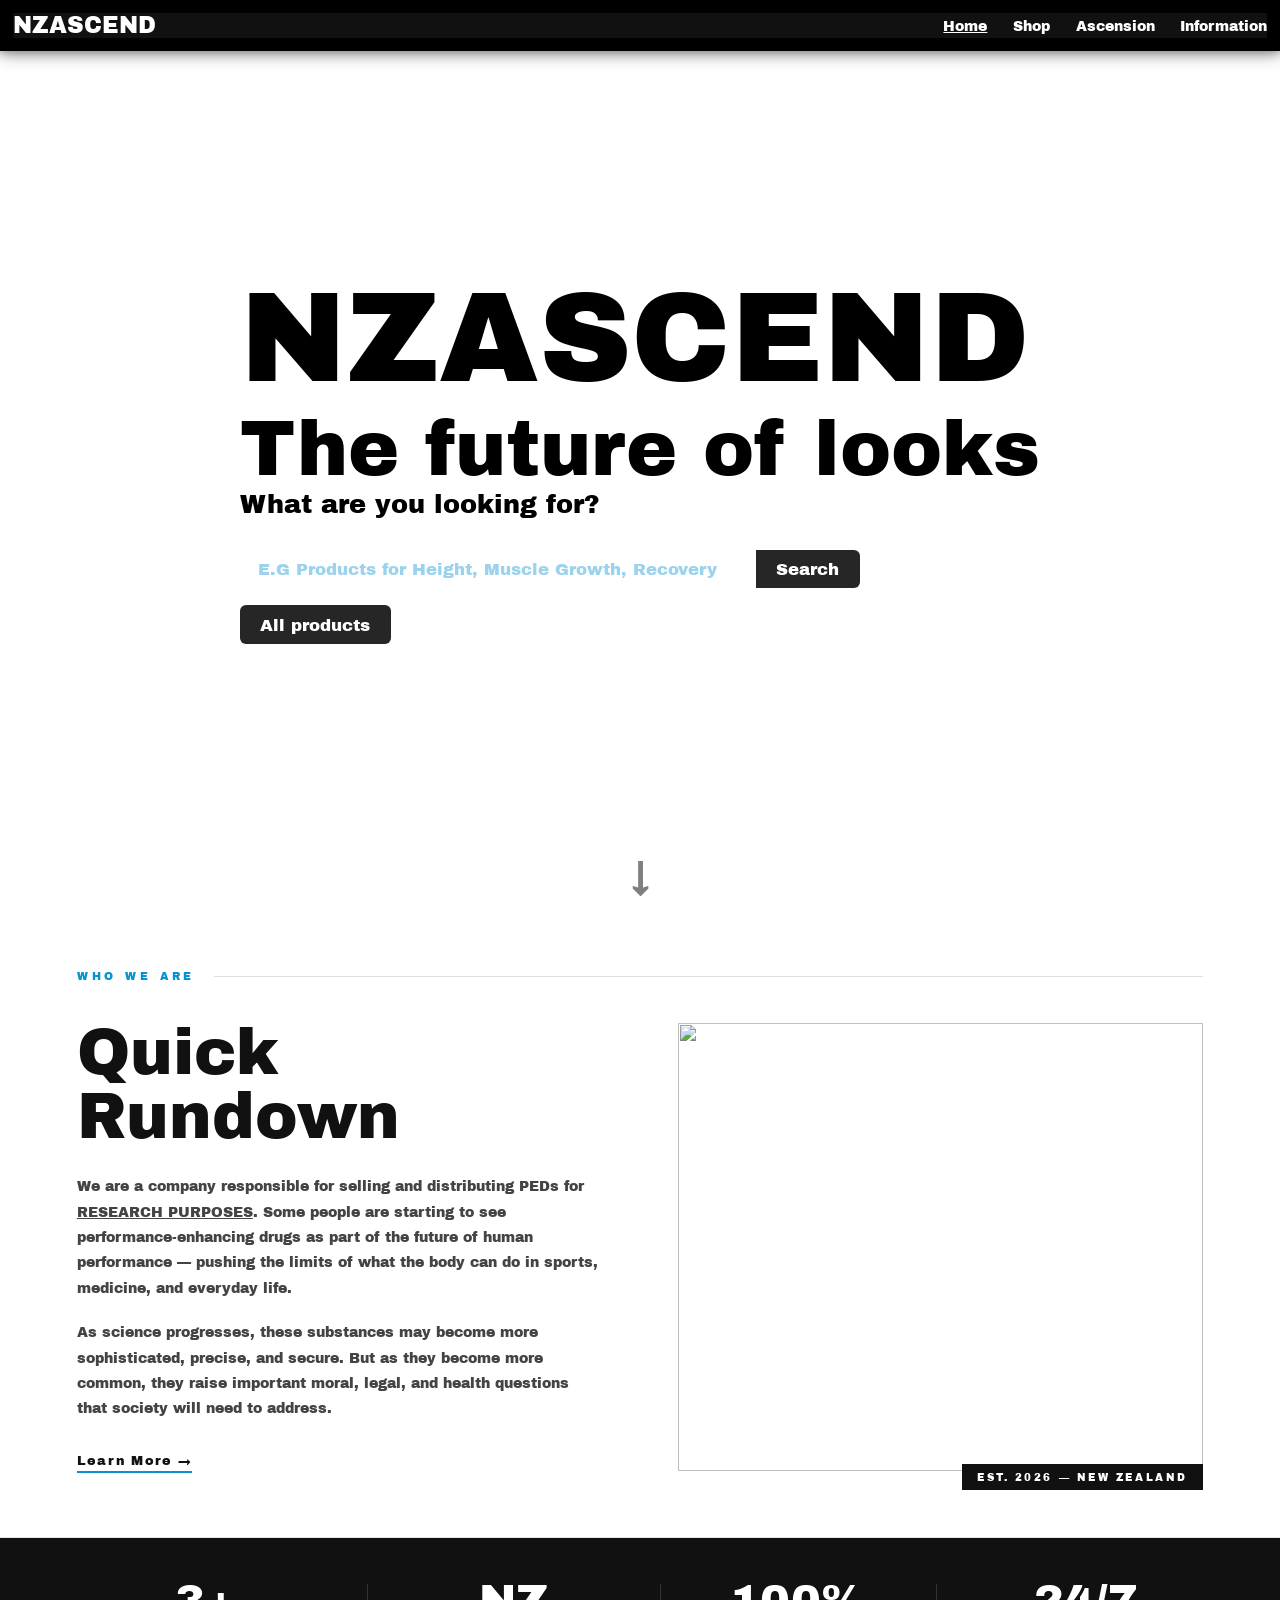
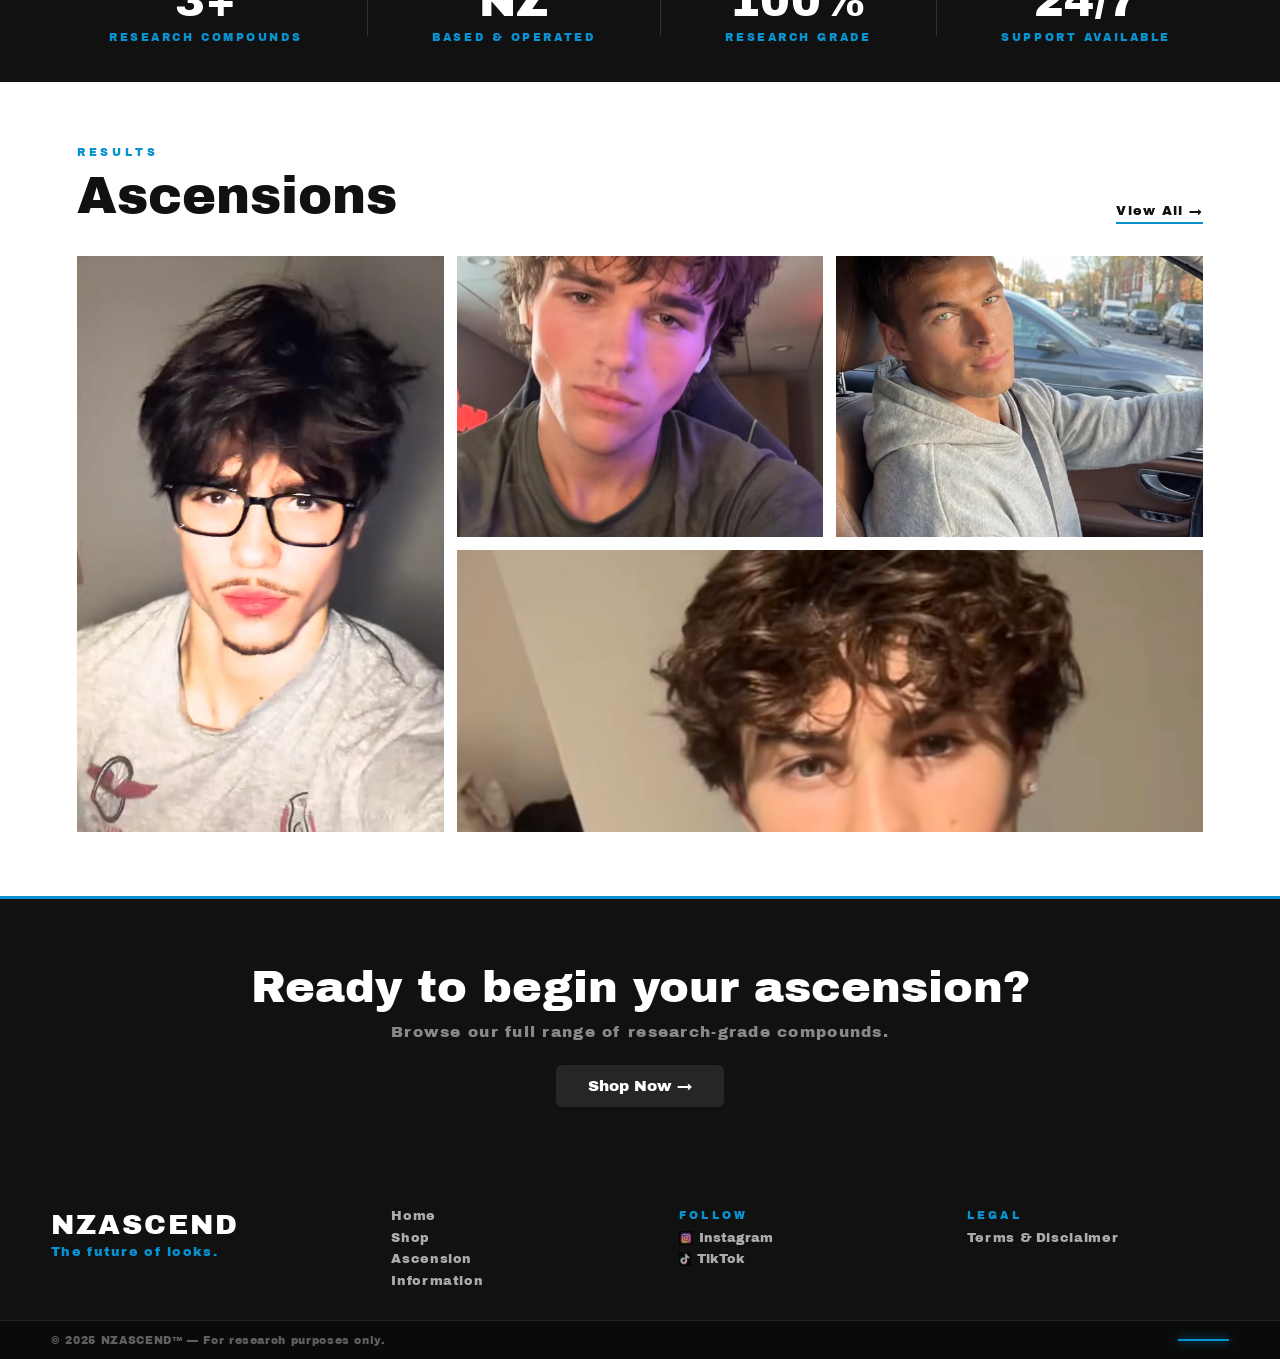
==== commit 69847875: "Update index.html" ====
--- a/index.html
+++ b/index.html
@@ -45,7 +45,7 @@
     <span class="about-strip-tag">WHO WE ARE</span>
     <div class="about-strip-line"></div>
   </div>
-  <div class="about-grid reveal">
+  <div class="about-grid ">
     <div class="about-grid-text">
       <h2>Quick<br>Rundown</h2>
       <p>We are a company responsible for selling and distributing PEDs for <span style="text-decoration: underline;">RESEARCH PURPOSES</span>. Some people are starting to see performance-enhancing drugs as part of the future of human performance — pushing the limits of what the body can do in sports, medicine, and everyday life.</p>
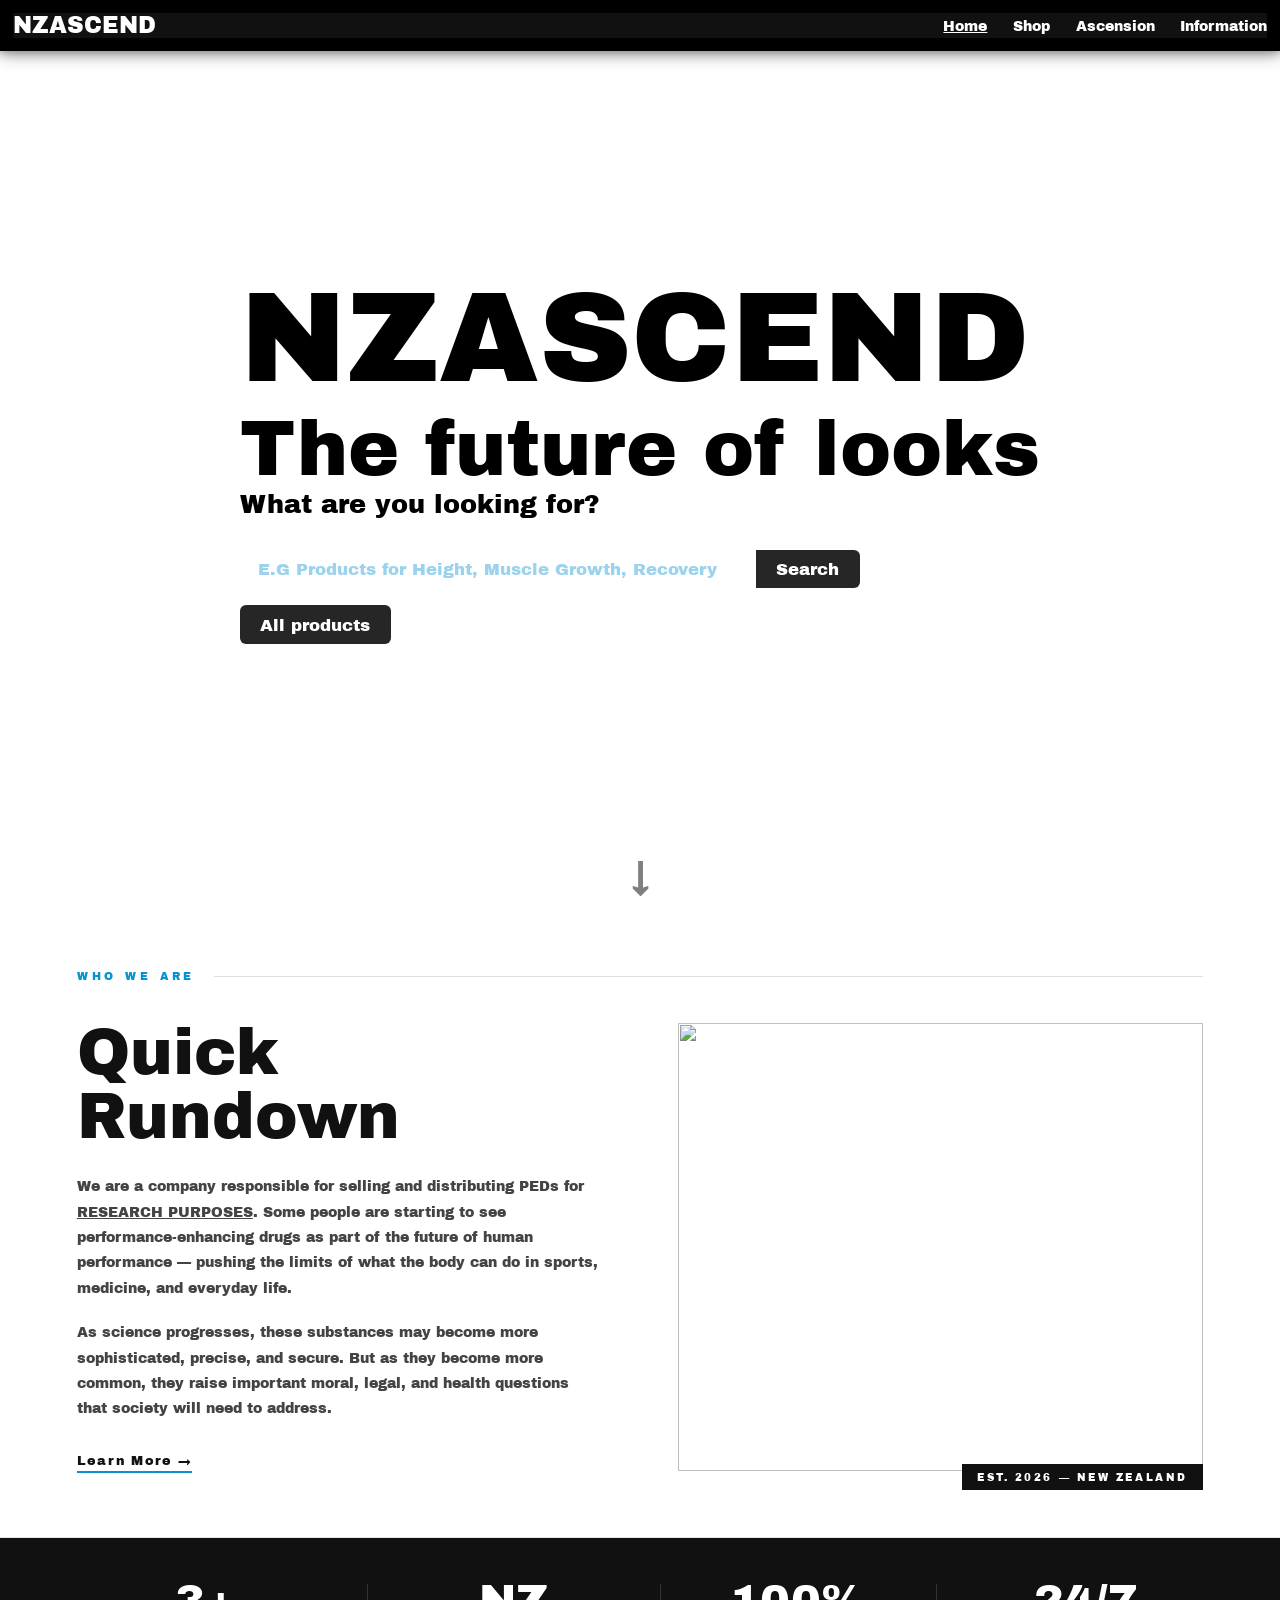
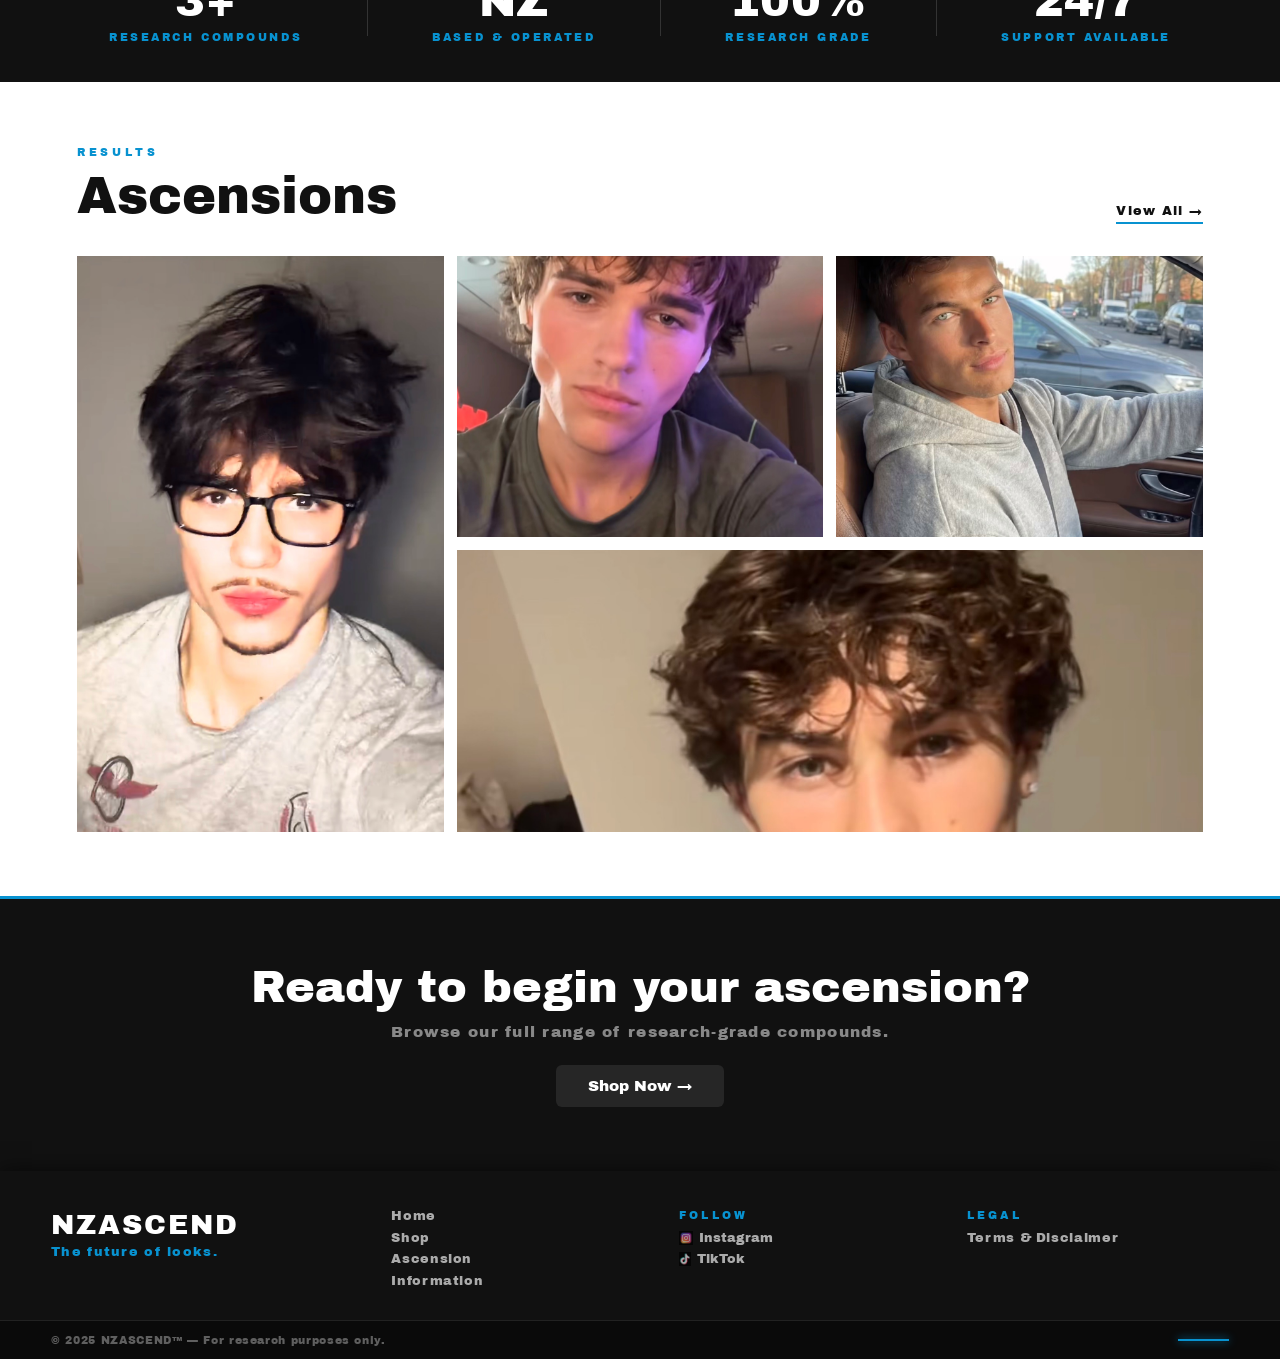
==== commit 6be5bce3: "Update index.html" ====
--- a/index.html
+++ b/index.html
@@ -53,7 +53,7 @@
       <a href="information.html" class="about-cta">Learn More →</a>
     </div>
     <div class="about-grid-img">
-      <img src="ped1.jpg">
+      <img src="lab1.jpg">
       <div class="about-grid-img-label">EST. 2026 — NEW ZEALAND</div>
     </div>
   </div>
@@ -112,7 +112,7 @@
 </div>
 
 <!-- CTA BANNER -->
-<div class="cta-banner reveal">
+<div class="cta-banner">
   <div class="cta-banner-inner">
     <h2>Ready to begin your ascension?</h2>
     <p>Browse our full range of research-grade compounds.</p>
